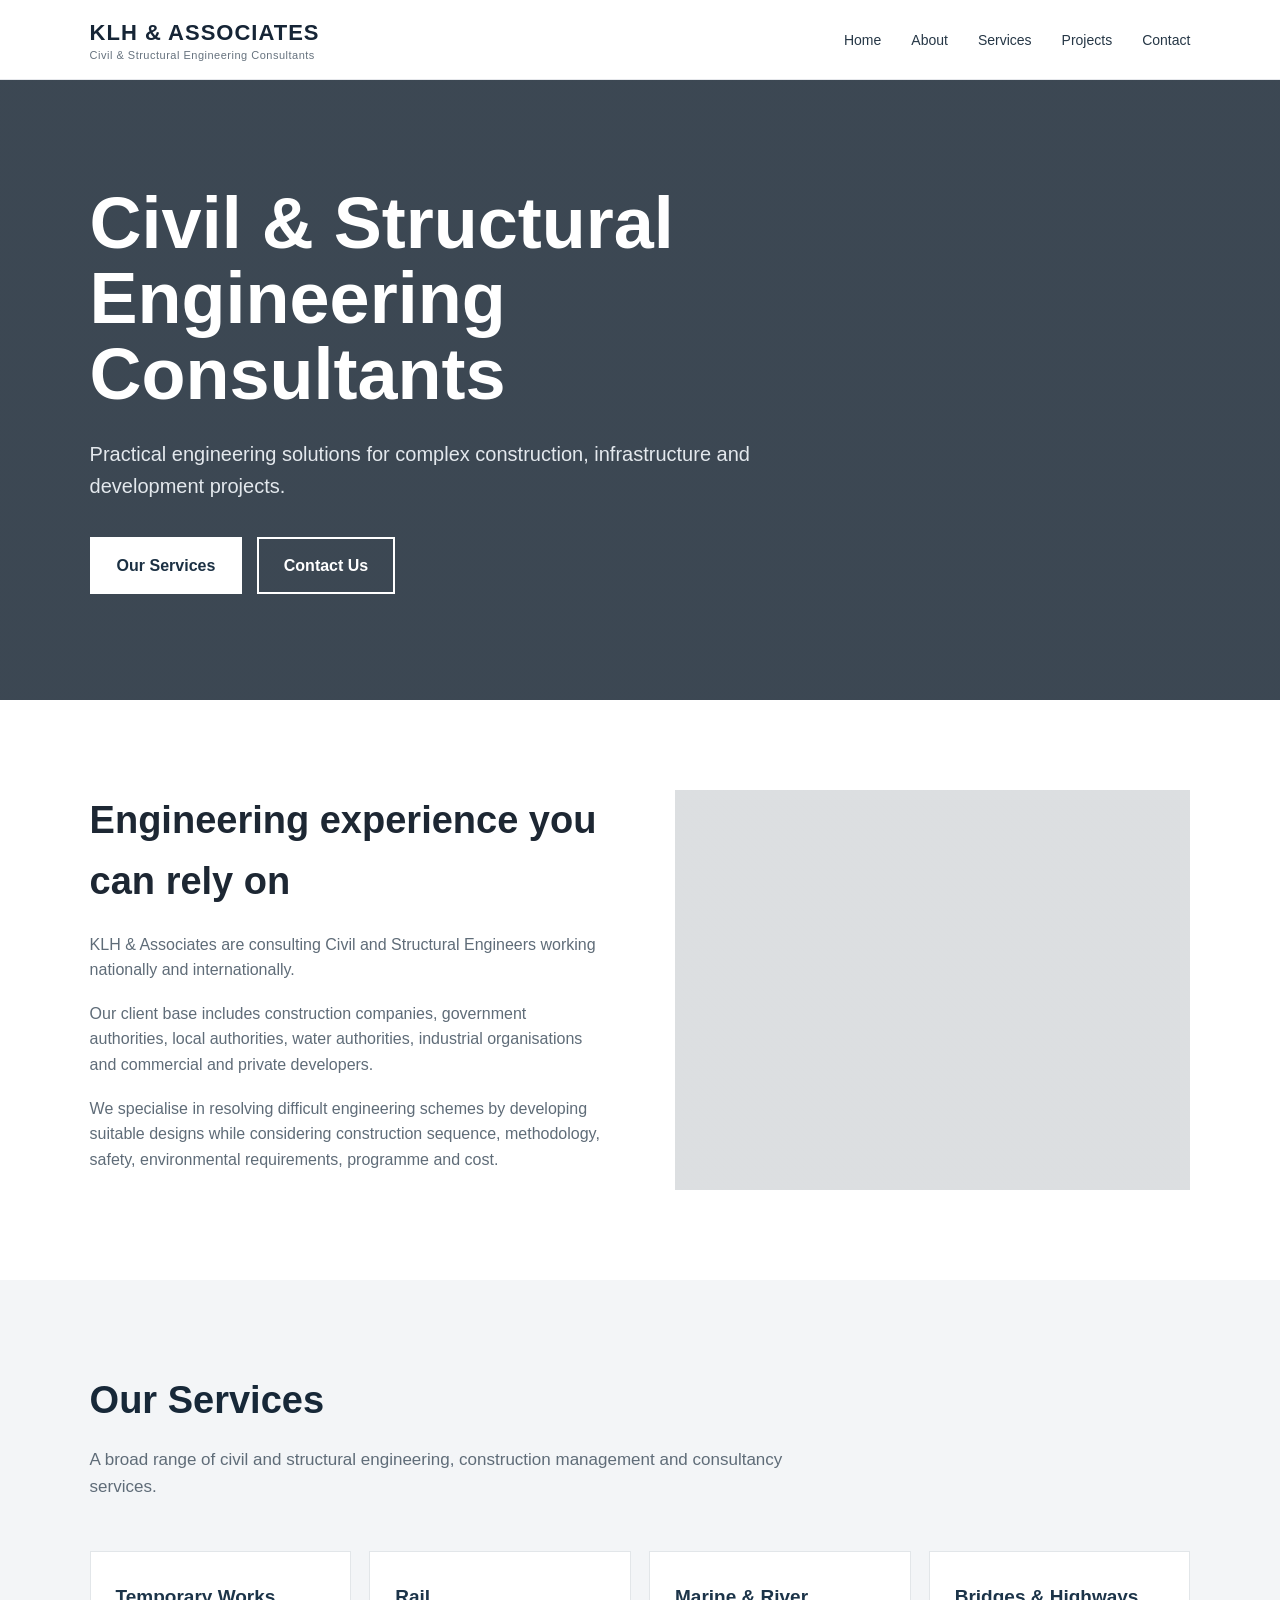
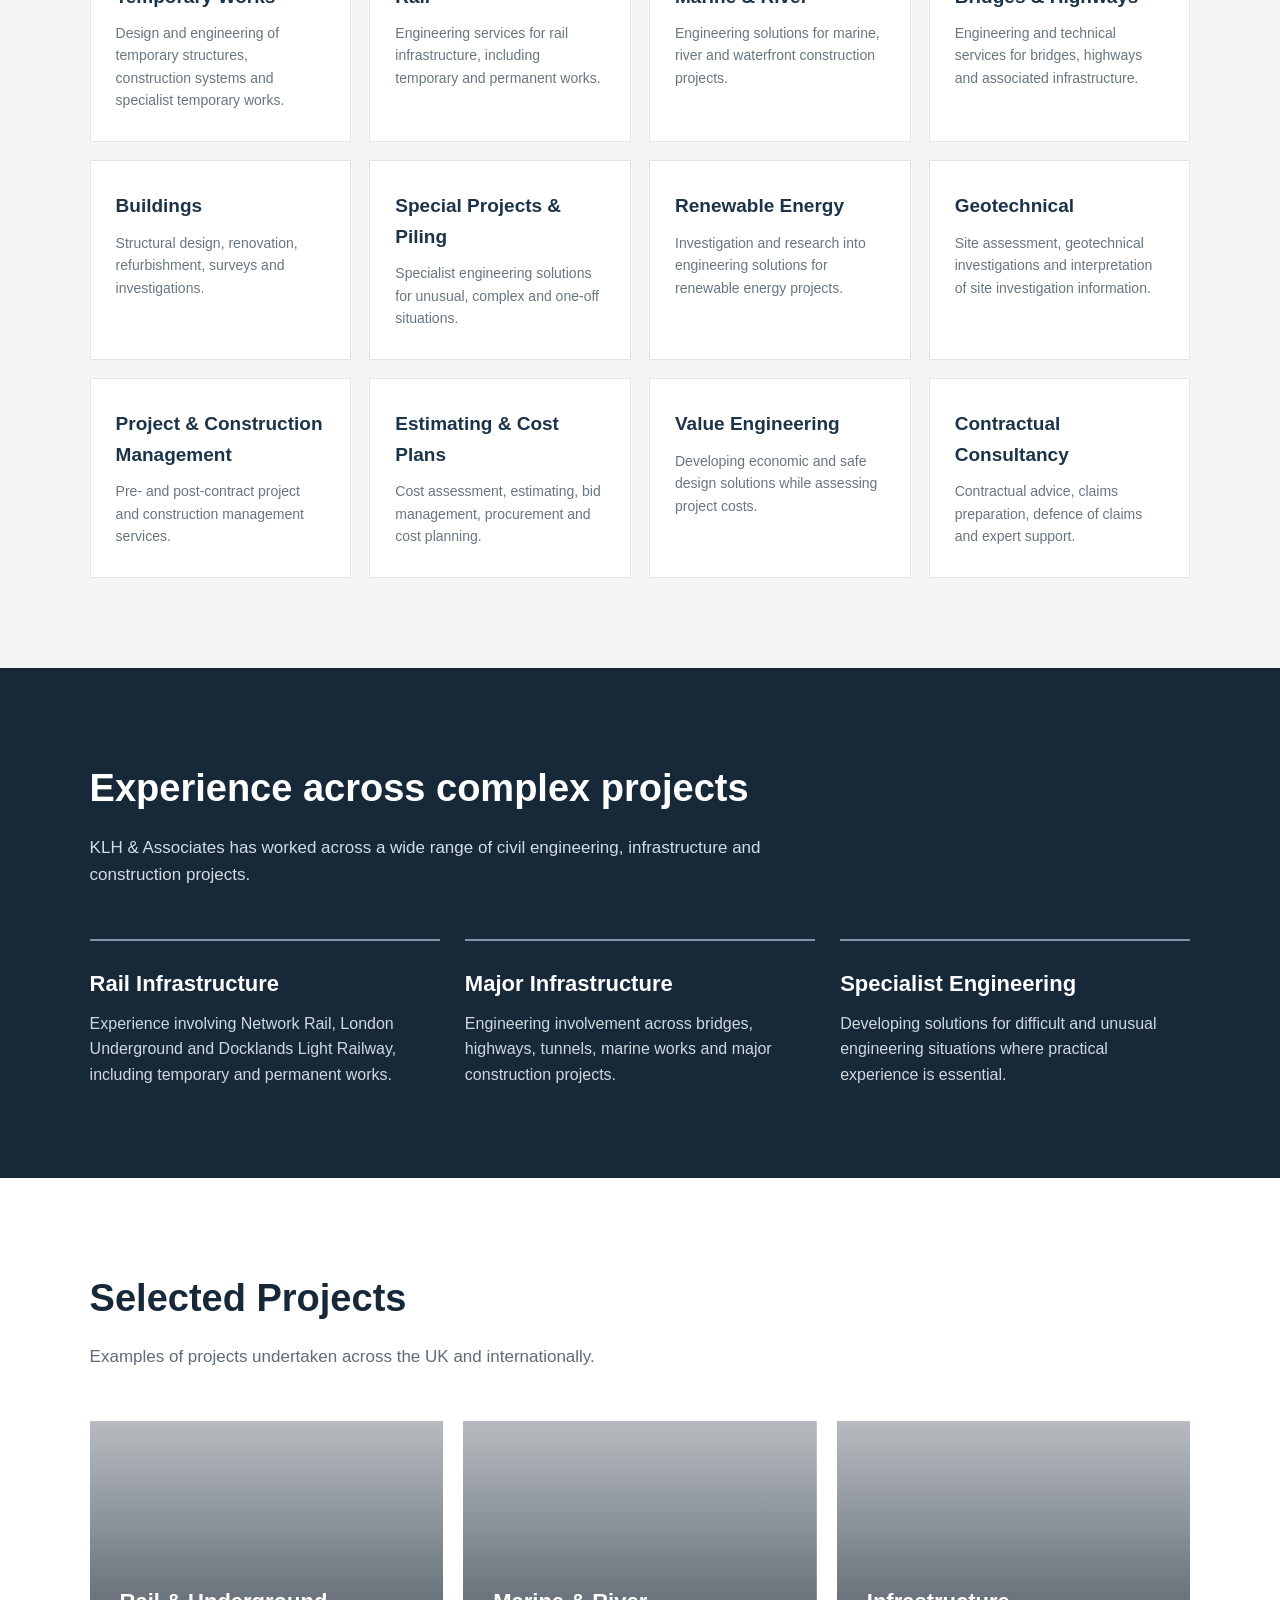
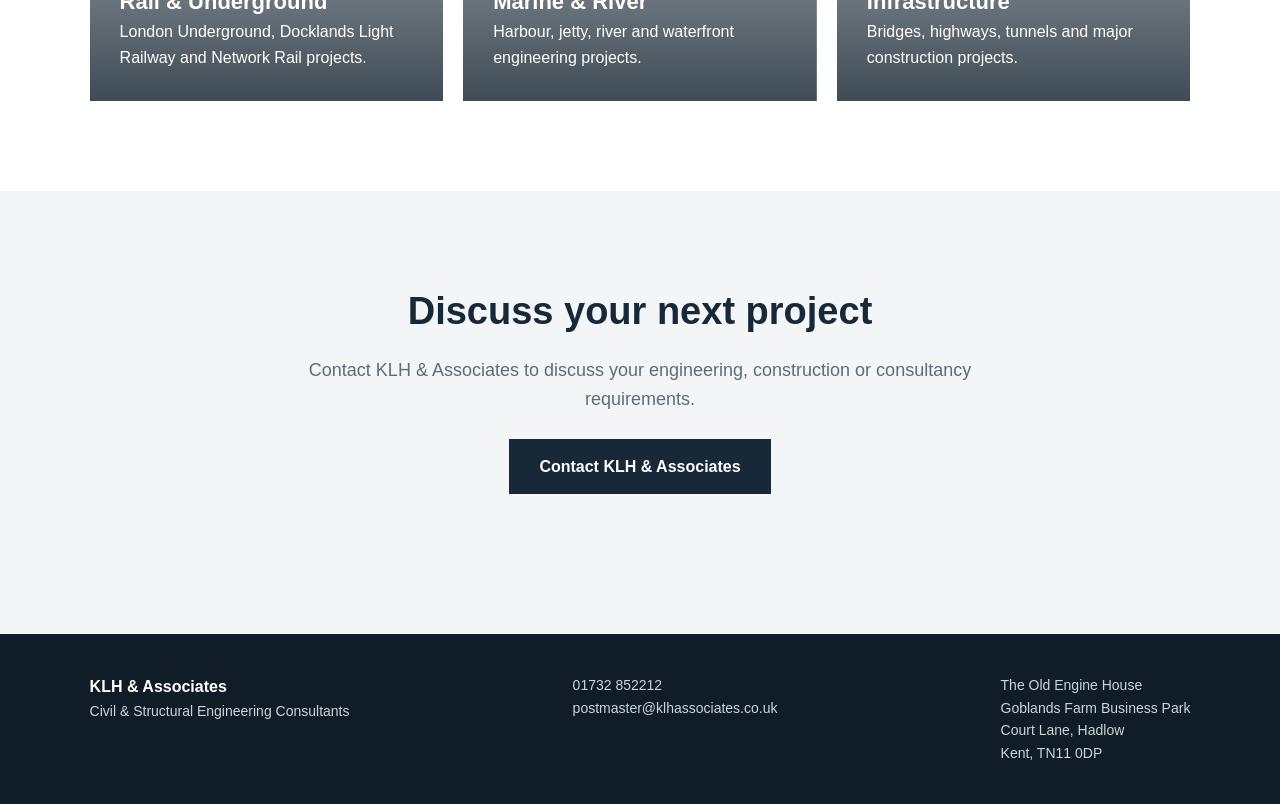
==== index.html @ e242e359 "Create index.html" ====
<!DOCTYPE html>
<html lang="en">
<head>
    <meta charset="UTF-8">
    <meta name="viewport" content="width=device-width, initial-scale=1.0">

    <title>KLH & Associates | Civil & Structural Engineering Consultants</title>

    <style>
        * {
            box-sizing: border-box;
            margin: 0;
            padding: 0;
        }

        body {
            font-family: Arial, Helvetica, sans-serif;
            color: #1d2733;
            background: #ffffff;
            line-height: 1.6;
        }

        /* NAVIGATION */

        nav {
            height: 80px;
            display: flex;
            align-items: center;
            justify-content: space-between;
            padding: 0 7%;
            background: #ffffff;
            border-bottom: 1px solid #e5e7eb;
            position: sticky;
            top: 0;
            z-index: 100;
        }

        .logo {
            font-size: 22px;
            font-weight: 700;
            letter-spacing: 1px;
            color: #162536;
        }

        .logo span {
            display: block;
            font-size: 11px;
            font-weight: 400;
            letter-spacing: 0.5px;
            color: #66727e;
            margin-top: -3px;
        }

        .nav-links {
            display: flex;
            gap: 30px;
            list-style: none;
        }

        .nav-links a {
            text-decoration: none;
            color: #263746;
            font-size: 14px;
            font-weight: 500;
        }

        .nav-links a:hover {
            color: #526f89;
        }

        /* HERO */

        .hero {
            min-height: 620px;
            display: flex;
            align-items: center;
            padding: 80px 7%;
            background:
                linear-gradient(rgba(17, 31, 45, 0.82), rgba(17, 31, 45, 0.82)),
                url("https://images.unsplash.com/photo-1504307651254-35680f356dfd?auto=format&fit=crop&w=2000&q=80");
            background-size: cover;
            background-position: center;
            color: white;
        }

        .hero-content {
            max-width: 850px;
        }

        .hero h1 {
            font-size: clamp(42px, 6vw, 72px);
            line-height: 1.05;
            margin-bottom: 25px;
            font-weight: 700;
        }

        .hero p {
            font-size: 20px;
            max-width: 700px;
            color: #e3e8ed;
            margin-bottom: 35px;
        }

        .button {
            display: inline-block;
            padding: 14px 25px;
            background: #ffffff;
            color: #1b3043;
            text-decoration: none;
            font-weight: 600;
            margin-right: 10px;
            border: 2px solid #ffffff;
        }

        .button.secondary {
            background: transparent;
            color: white;
        }

        .button:hover {
            opacity: 0.85;
        }

        /* GENERAL */

        section {
            padding: 90px 7%;
        }

        .section-title {
            max-width: 750px;
            margin-bottom: 50px;
        }

        .section-title h2 {
            font-size: 38px;
            margin-bottom: 15px;
            color: #172838;
        }

        .section-title p {
            color: #5f6c78;
            font-size: 17px;
        }

        /* INTRO */

        .intro {
            display: grid;
            grid-template-columns: 1fr 1fr;
            gap: 70px;
            align-items: center;
        }

        .intro-text h2 {
            font-size: 38px;
            margin-bottom: 20px;
        }

        .intro-text p {
            color: #5f6c78;
            margin-bottom: 18px;
        }

        .intro-image {
            min-height: 400px;
            background:
                linear-gradient(rgba(20, 38, 53, 0.15), rgba(20, 38, 53, 0.15)),
                url("https://images.unsplash.com/photo-1541888946425-d81bb19240f5?auto=format&fit=crop&w=1200&q=80");
            background-size: cover;
            background-position: center;
        }

        /* SERVICES */

        .services {
            background: #f3f5f7;
        }

        .service-grid {
            display: grid;
            grid-template-columns: repeat(4, 1fr);
            gap: 18px;
        }

        .service-card {
            background: white;
            padding: 30px 25px;
            min-height: 170px;
            border: 1px solid #e2e6e9;
            transition: transform 0.2s ease;
        }

        .service-card:hover {
            transform: translateY(-4px);
        }

        .service-card h3 {
            color: #1c3449;
            margin-bottom: 10px;
            font-size: 19px;
        }

        .service-card p {
            color: #697680;
            font-size: 14px;
        }

        /* EXPERIENCE */

        .experience {
            background: #172838;
            color: white;
        }

        .experience .section-title h2 {
            color: white;
        }

        .experience .section-title p {
            color: #d3dce3;
        }

        .experience-grid {
            display: grid;
            grid-template-columns: repeat(3, 1fr);
            gap: 25px;
        }

        .experience-box {
            border-top: 2px solid #8095a7;
            padding-top: 25px;
        }

        .experience-box h3 {
            font-size: 22px;
            margin-bottom: 10px;
        }

        .experience-box p {
            color: #d0d8df;
        }

        /* PROJECTS */

        .project-grid {
            display: grid;
            grid-template-columns: repeat(3, 1fr);
            gap: 20px;
        }

        .project {
            min-height: 280px;
            padding: 30px;
            display: flex;
            align-items: flex-end;
            color: white;
            background-size: cover;
            background-position: center;
        }

        .project:nth-child(1) {
            background-image:
                linear-gradient(rgba(15,30,43,0.3), rgba(15,30,43,0.8)),
                url("https://images.unsplash.com/photo-1511818966892-d7d671e672a2?auto=format&fit=crop&w=1000&q=80");
        }

        .project:nth-child(2) {
            background-image:
                linear-gradient(rgba(15,30,43,0.3), rgba(15,30,43,0.8)),
                url("https://images.unsplash.com/photo-1565793298595-6a879b1d9492?auto=format&fit=crop&w=1000&q=80");
        }

        .project:nth-child(3) {
            background-image:
                linear-gradient(rgba(15,30,43,0.3), rgba(15,30,43,0.8)),
                url("https://images.unsplash.com/photo-1503387762-592deb58ef4e?auto=format&fit=crop&w=1000&q=80");
        }

        .project h3 {
            font-size: 22px;
        }

        /* CONTACT */

        .contact {
            background: #f3f5f7;
            text-align: center;
        }

        .contact p {
            color: #5f6c78;
            font-size: 18px;
            margin-bottom: 25px;
        }

        .contact-button {
            display: inline-block;
            background: #172838;
            color: white;
            padding: 15px 30px;
            text-decoration: none;
            font-weight: 600;
        }

        /* FOOTER */

        footer {
            background: #101c27;
            color: #cbd4db;
            padding: 40px 7%;
            display: flex;
            justify-content: space-between;
            gap: 30px;
        }

        footer strong {
            color: white;
        }

        footer p {
            font-size: 14px;
        }

        /* MOBILE */

        @media (max-width: 900px) {

            .nav-links {
                display: none;
            }

            .intro {
                grid-template-columns: 1fr;
            }

            .service-grid {
                grid-template-columns: repeat(2, 1fr);
            }

            .experience-grid {
                grid-template-columns: 1fr;
            }

            .project-grid {
                grid-template-columns: 1fr;
            }
        }

        @media (max-width: 600px) {

            section {
                padding: 65px 6%;
            }

            .hero {
                min-height: 550px;
                padding: 60px 6%;
            }

            .hero h1 {
                font-size: 43px;
            }

            .hero p {
                font-size: 17px;
            }

            .service-grid {
                grid-template-columns: 1fr;
            }

            footer {
                flex-direction: column;
            }
        }
    </style>
</head>

<body>

    <!-- NAVIGATION -->

    <nav>
        <div class="logo">
            KLH & ASSOCIATES
            <span>Civil & Structural Engineering Consultants</span>
        </div>

        <ul class="nav-links">
            <li><a href="#">Home</a></li>
            <li><a href="#">About</a></li>
            <li><a href="#">Services</a></li>
            <li><a href="#">Projects</a></li>
            <li><a href="#">Contact</a></li>
        </ul>
    </nav>


    <!-- HERO -->

    <header class="hero">

        <div class="hero-content">

            <h1>
                Civil & Structural<br>
                Engineering Consultants
            </h1>

            <p>
                Practical engineering solutions for complex construction,
                infrastructure and development projects.
            </p>

            <a href="#" class="button">Our Services</a>
            <a href="#" class="button secondary">Contact Us</a>

        </div>

    </header>


    <!-- INTRODUCTION -->

    <section>

        <div class="intro">

            <div class="intro-text">

                <h2>Engineering experience you can rely on</h2>

                <p>
                    KLH & Associates are consulting Civil and Structural Engineers
                    working nationally and internationally.
                </p>

                <p>
                    Our client base includes construction companies, government
                    authorities, local authorities, water authorities, industrial
                    organisations and commercial and private developers.
                </p>

                <p>
                    We specialise in resolving difficult engineering schemes by
                    developing suitable designs while considering construction
                    sequence, methodology, safety, environmental requirements,
                    programme and cost.
                </p>

            </div>

            <div class="intro-image"></div>

        </div>

    </section>


    <!-- SERVICES -->

    <section class="services">

        <div class="section-title">

            <h2>Our Services</h2>

            <p>
                A broad range of civil and structural engineering,
                construction management and consultancy services.
            </p>

        </div>


        <div class="service-grid">

            <div class="service-card">
                <h3>Temporary Works</h3>
                <p>
                    Design and engineering of temporary structures,
                    construction systems and specialist temporary works.
                </p>
            </div>

            <div class="service-card">
                <h3>Rail</h3>
                <p>
                    Engineering services for rail infrastructure,
                    including temporary and permanent works.
                </p>
            </div>

            <div class="service-card">
                <h3>Marine & River</h3>
                <p>
                    Engineering solutions for marine, river and
                    waterfront construction projects.
                </p>
            </div>

            <div class="service-card">
                <h3>Bridges & Highways</h3>
                <p>
                    Engineering and technical services for bridges,
                    highways and associated infrastructure.
                </p>
            </div>

            <div class="service-card">
                <h3>Buildings</h3>
                <p>
                    Structural design, renovation, refurbishment,
                    surveys and investigations.
                </p>
            </div>

            <div class="service-card">
                <h3>Special Projects & Piling</h3>
                <p>
                    Specialist engineering solutions for unusual,
                    complex and one-off situations.
                </p>
            </div>

            <div class="service-card">
                <h3>Renewable Energy</h3>
                <p>
                    Investigation and research into engineering
                    solutions for renewable energy projects.
                </p>
            </div>

            <div class="service-card">
                <h3>Geotechnical</h3>
                <p>
                    Site assessment, geotechnical investigations and
                    interpretation of site investigation information.
                </p>
            </div>

            <div class="service-card">
                <h3>Project & Construction Management</h3>
                <p>
                    Pre- and post-contract project and construction
                    management services.
                </p>
            </div>

            <div class="service-card">
                <h3>Estimating & Cost Plans</h3>
                <p>
                    Cost assessment, estimating, bid management,
                    procurement and cost planning.
                </p>
            </div>

            <div class="service-card">
                <h3>Value Engineering</h3>
                <p>
                    Developing economic and safe design solutions
                    while assessing project costs.
                </p>
            </div>

            <div class="service-card">
                <h3>Contractual Consultancy</h3>
                <p>
                    Contractual advice, claims preparation, defence
                    of claims and expert support.
                </p>
            </div>

        </div>

    </section>


    <!-- EXPERIENCE -->

    <section class="experience">

        <div class="section-title">

            <h2>Experience across complex projects</h2>

            <p>
                KLH & Associates has worked across a wide range of
                civil engineering, infrastructure and construction projects.
            </p>

        </div>


        <div class="experience-grid">

            <div class="experience-box">

                <h3>Rail Infrastructure</h3>

                <p>
                    Experience involving Network Rail, London Underground
                    and Docklands Light Railway, including temporary and
                    permanent works.
                </p>

            </div>


            <div class="experience-box">

                <h3>Major Infrastructure</h3>

                <p>
                    Engineering involvement across bridges, highways,
                    tunnels, marine works and major construction projects.
                </p>

            </div>


            <div class="experience-box">

                <h3>Specialist Engineering</h3>

                <p>
                    Developing solutions for difficult and unusual
                    engineering situations where practical experience
                    is essential.
                </p>

            </div>

        </div>

    </section>


    <!-- PROJECTS -->

    <section>

        <div class="section-title">

            <h2>Selected Projects</h2>

            <p>
                Examples of projects undertaken across the UK and internationally.
            </p>

        </div>


        <div class="project-grid">

            <div class="project">
                <div>
                    <h3>Rail & Underground</h3>
                    <p>
                        London Underground, Docklands Light Railway
                        and Network Rail projects.
                    </p>
                </div>
            </div>

            <div class="project">
                <div>
                    <h3>Marine & River</h3>
                    <p>
                        Harbour, jetty, river and waterfront engineering projects.
                    </p>
                </div>
            </div>

            <div class="project">
                <div>
                    <h3>Infrastructure</h3>
                    <p>
                        Bridges, highways, tunnels and major construction projects.
                    </p>
                </div>
            </div>

        </div>

    </section>


    <!-- CONTACT -->

    <section class="contact">

        <div class="section-title" style="margin-left:auto;margin-right:auto;">

            <h2>Discuss your next project</h2>

            <p>
                Contact KLH & Associates to discuss your engineering,
                construction or consultancy requirements.
            </p>

            <a href="mailto:postmaster@klhassociates.co.uk"
               class="contact-button">
                Contact KLH & Associates
            </a>

        </div>

    </section>


    <!-- FOOTER -->

    <footer>

        <div>
            <strong>KLH & Associates</strong>
            <p>Civil & Structural Engineering Consultants</p>
        </div>

        <div>
            <p>01732 852212</p>
            <p>postmaster@klhassociates.co.uk</p>
        </div>

        <div>
            <p>
                The Old Engine House<br>
                Goblands Farm Business Park<br>
                Court Lane, Hadlow<br>
                Kent, TN11 0DP
            </p>
        </div>

    </footer>

</body>
</html>
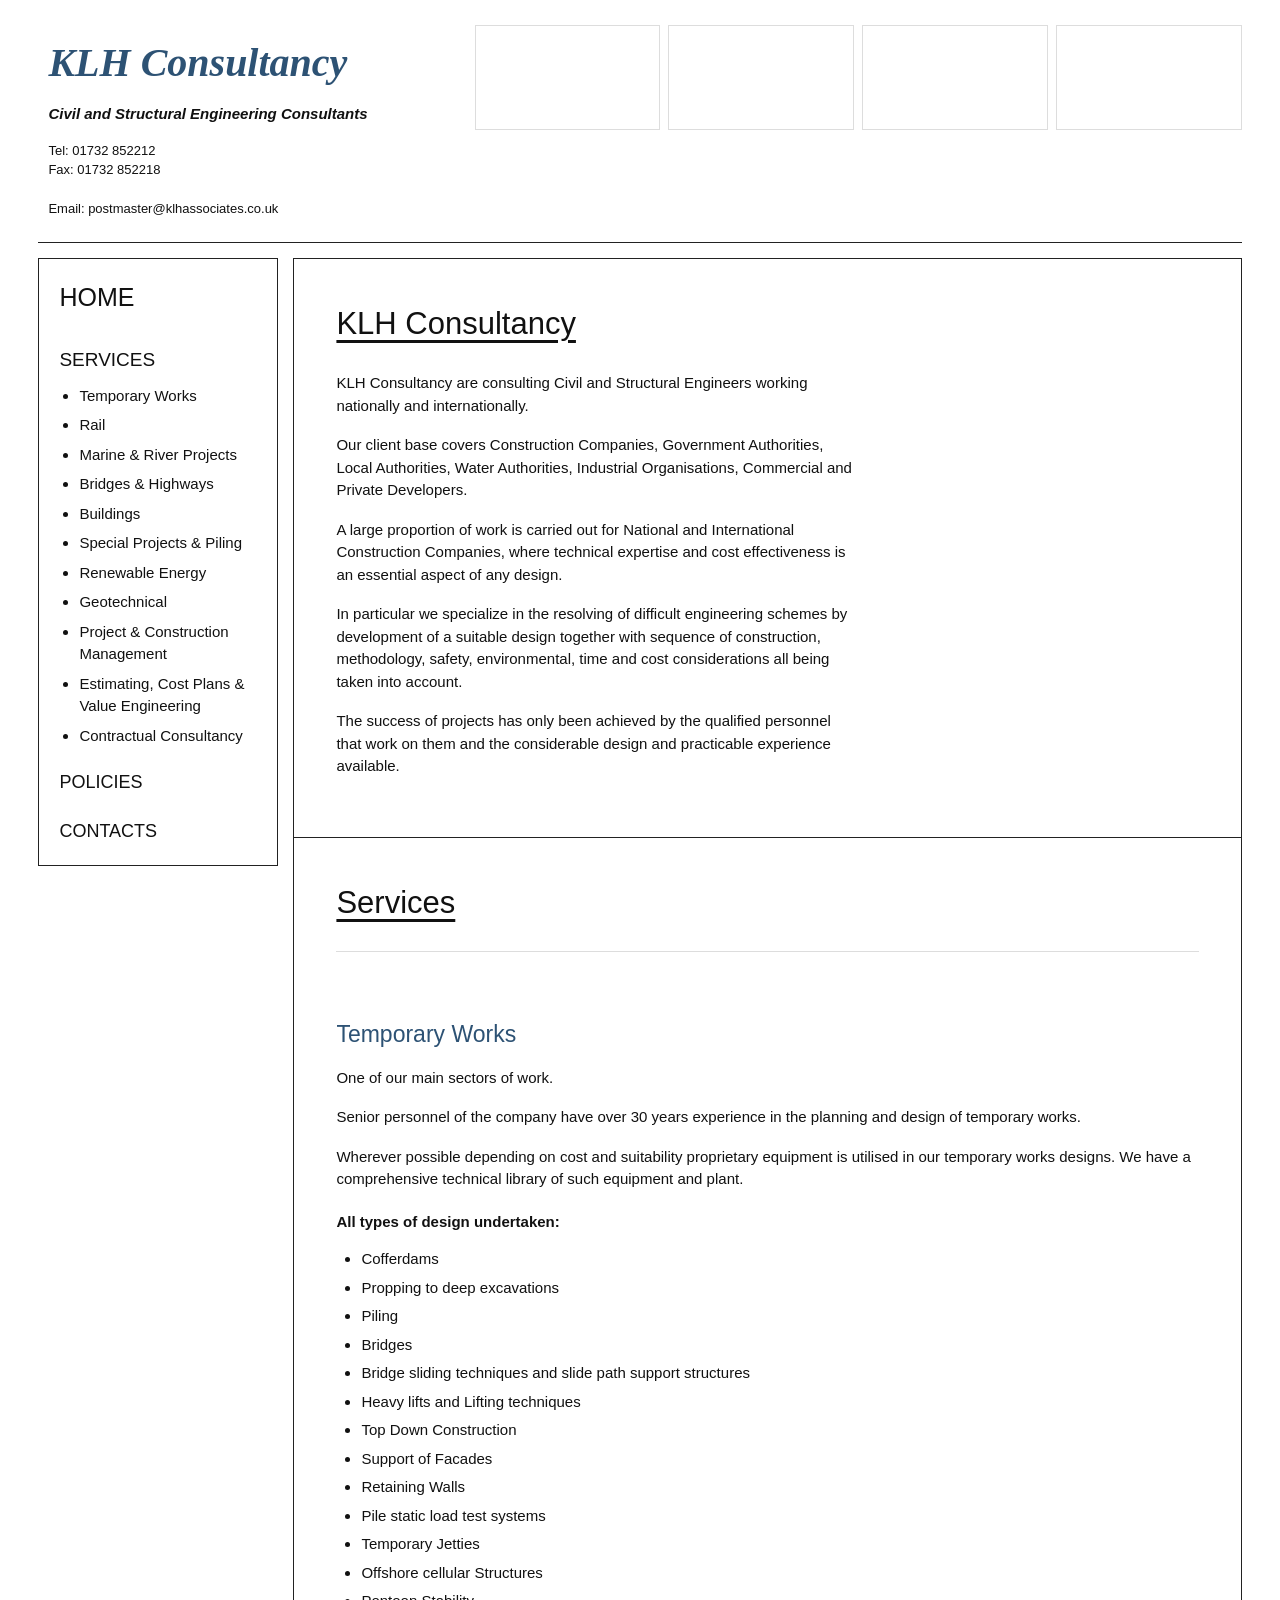
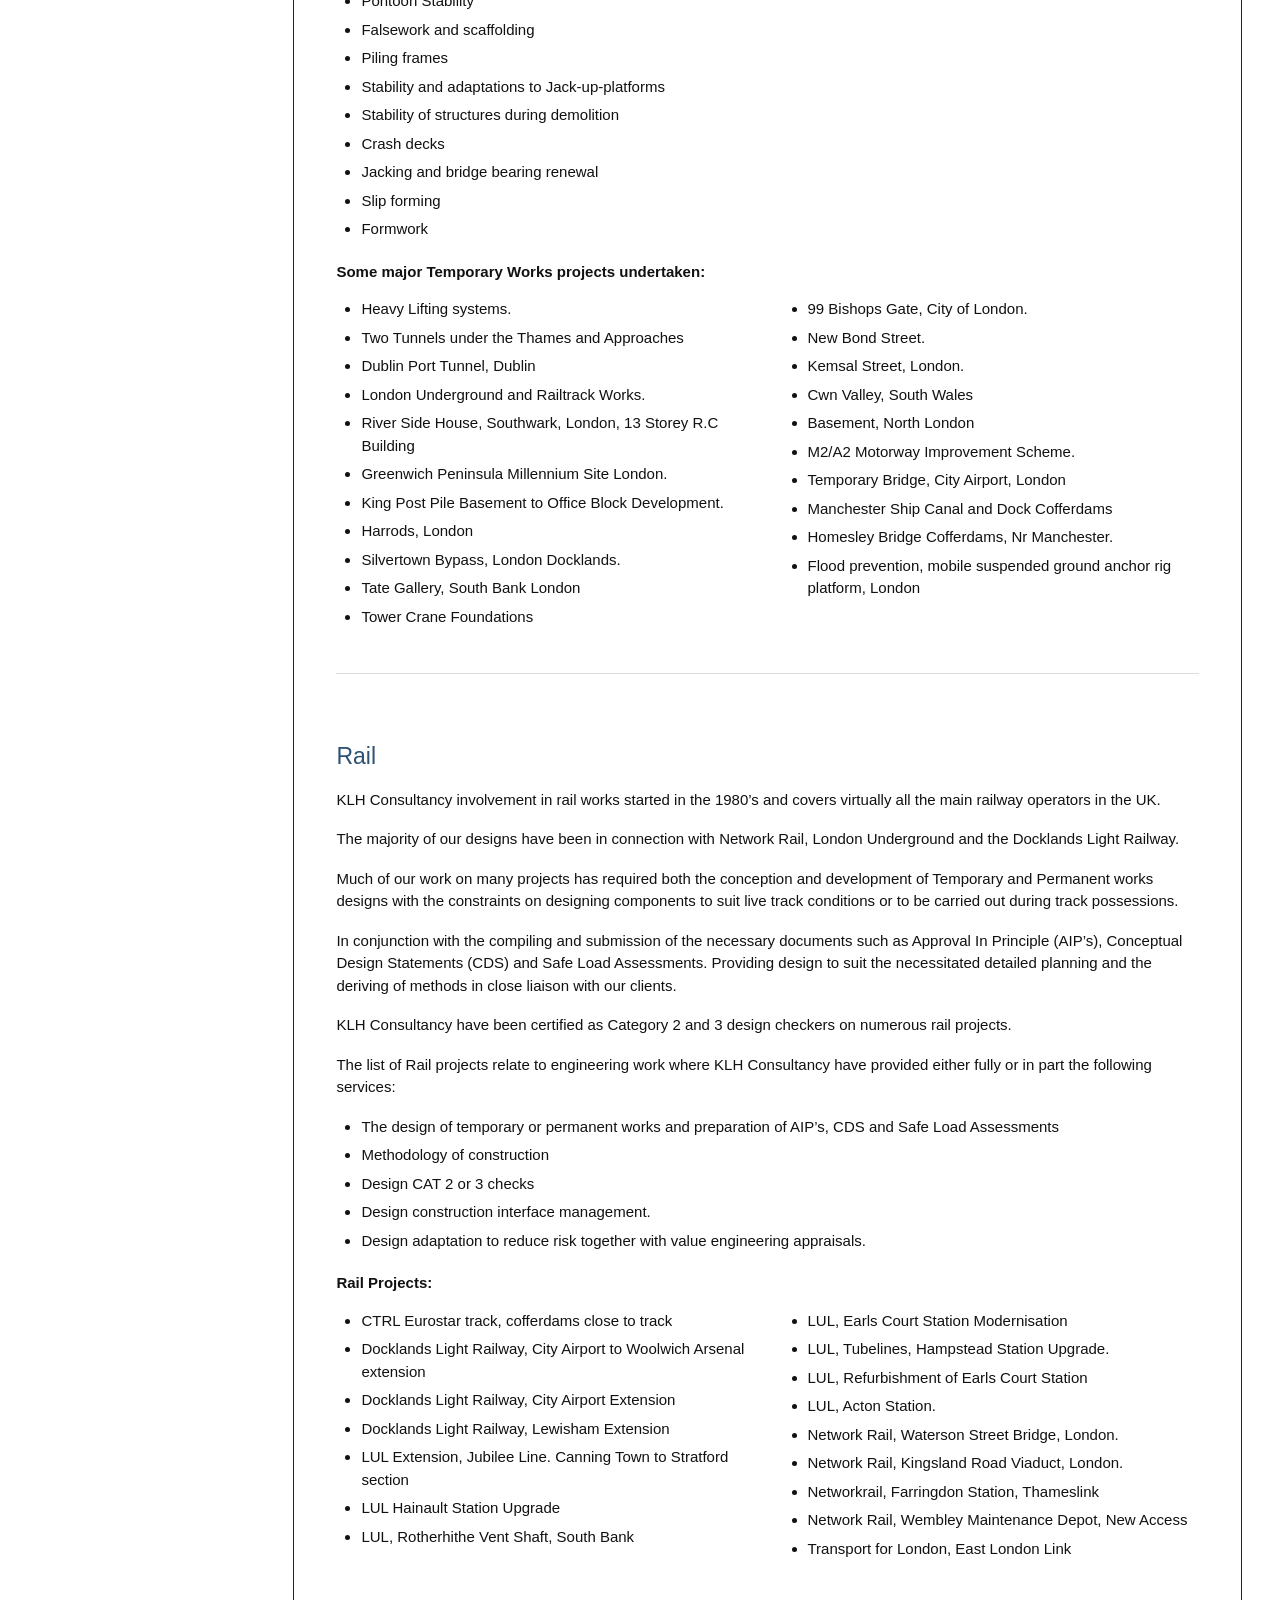
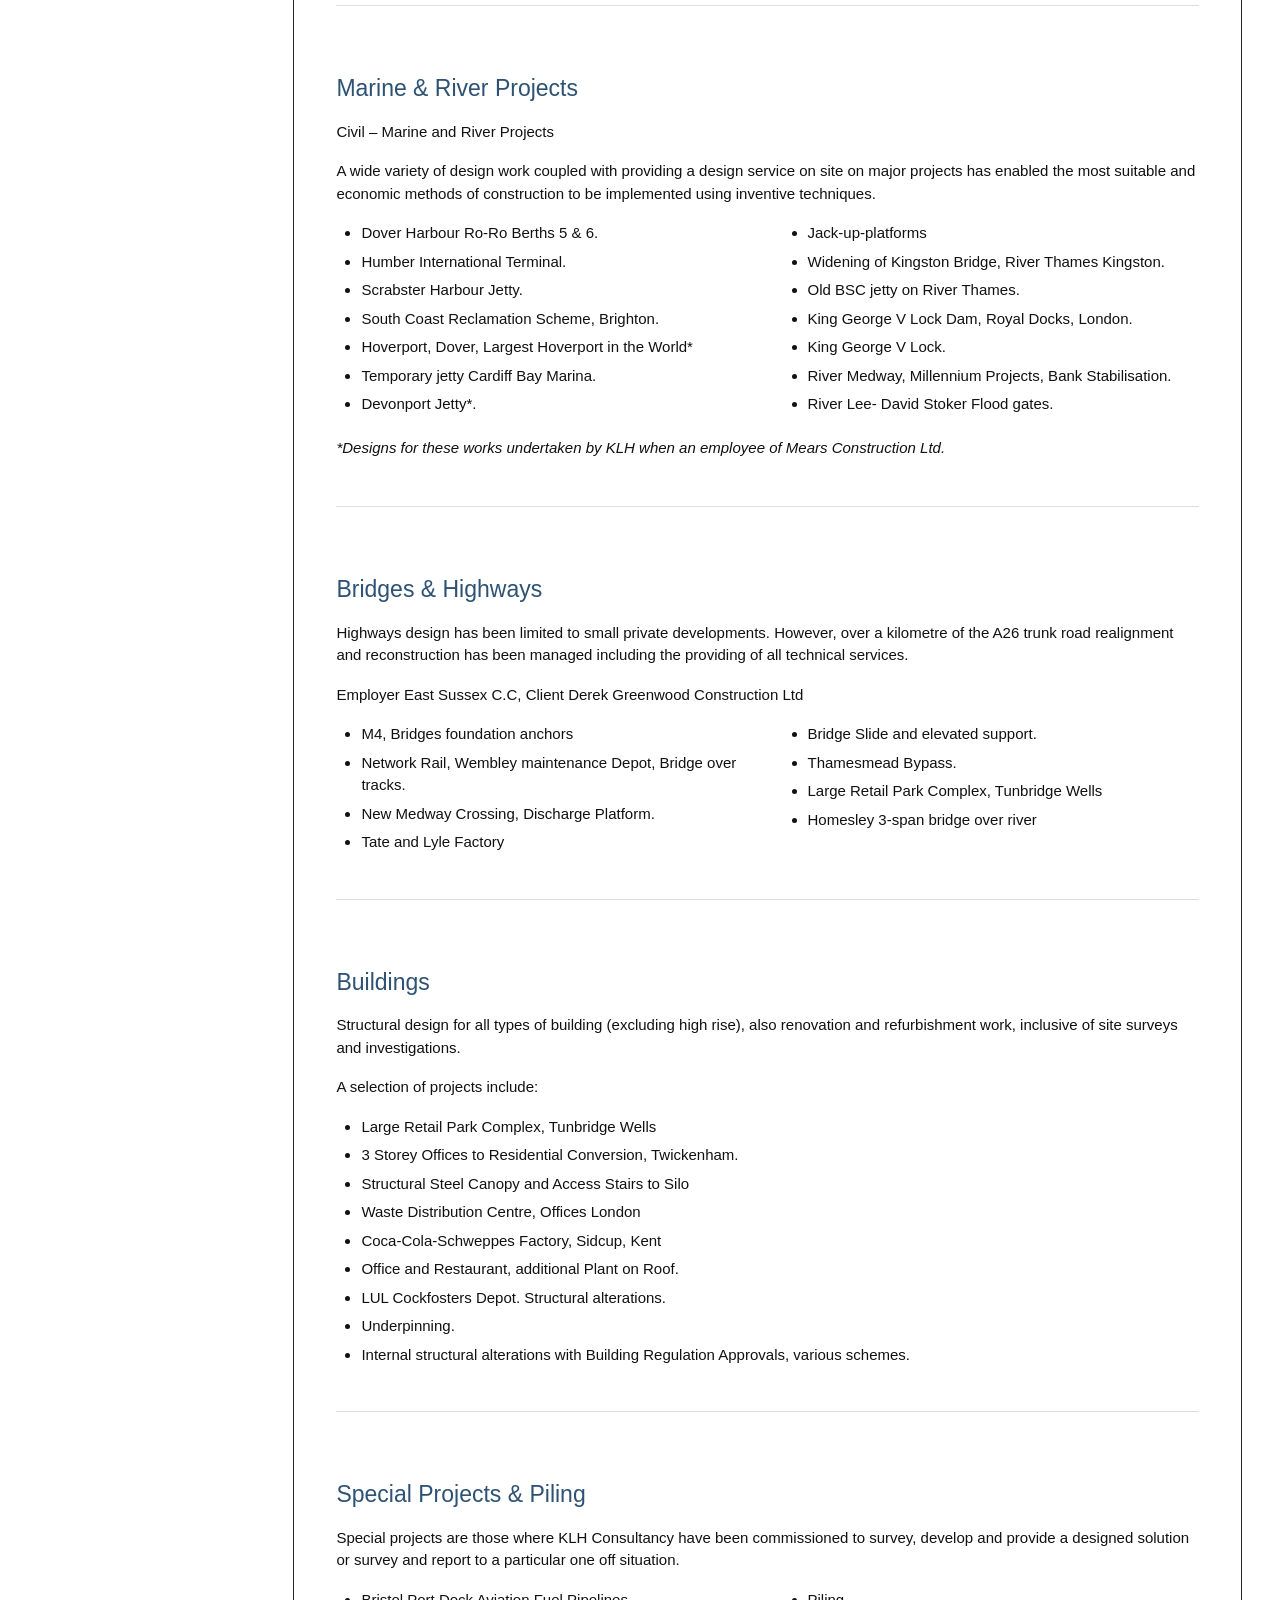
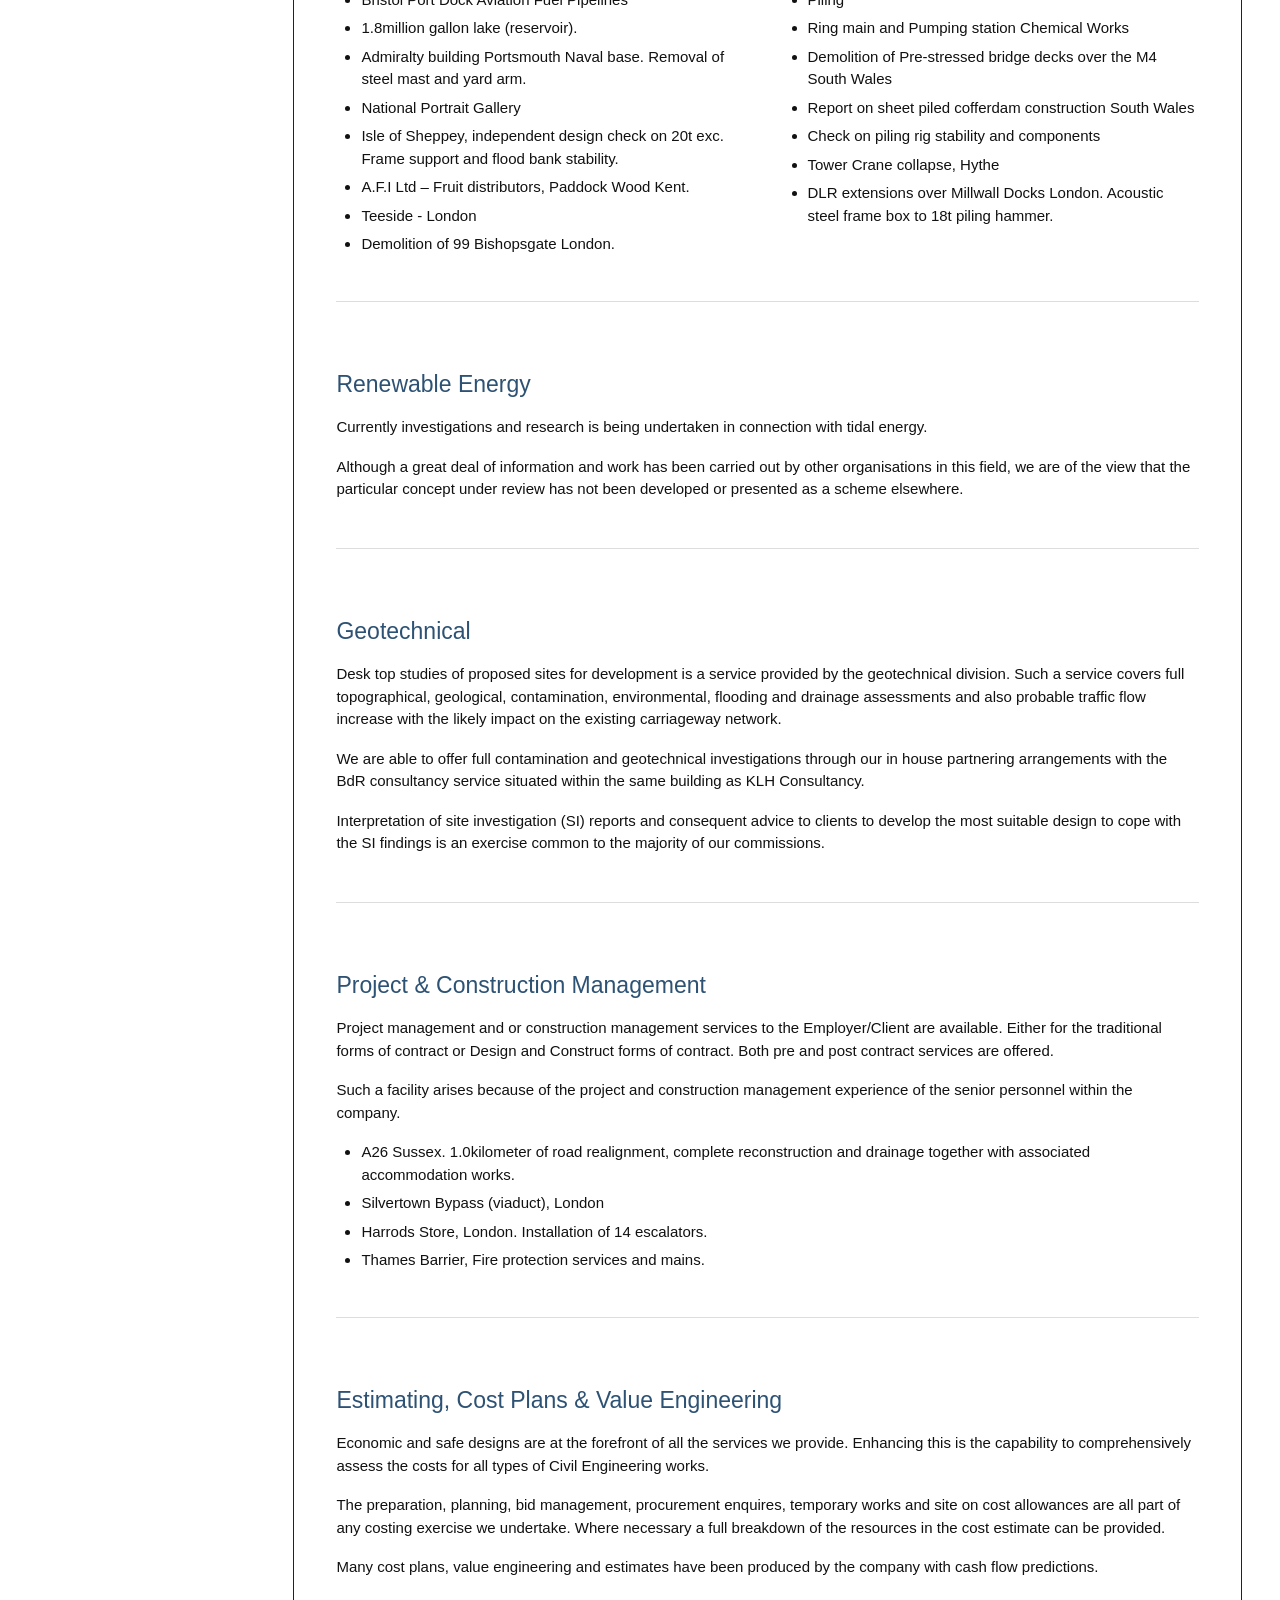
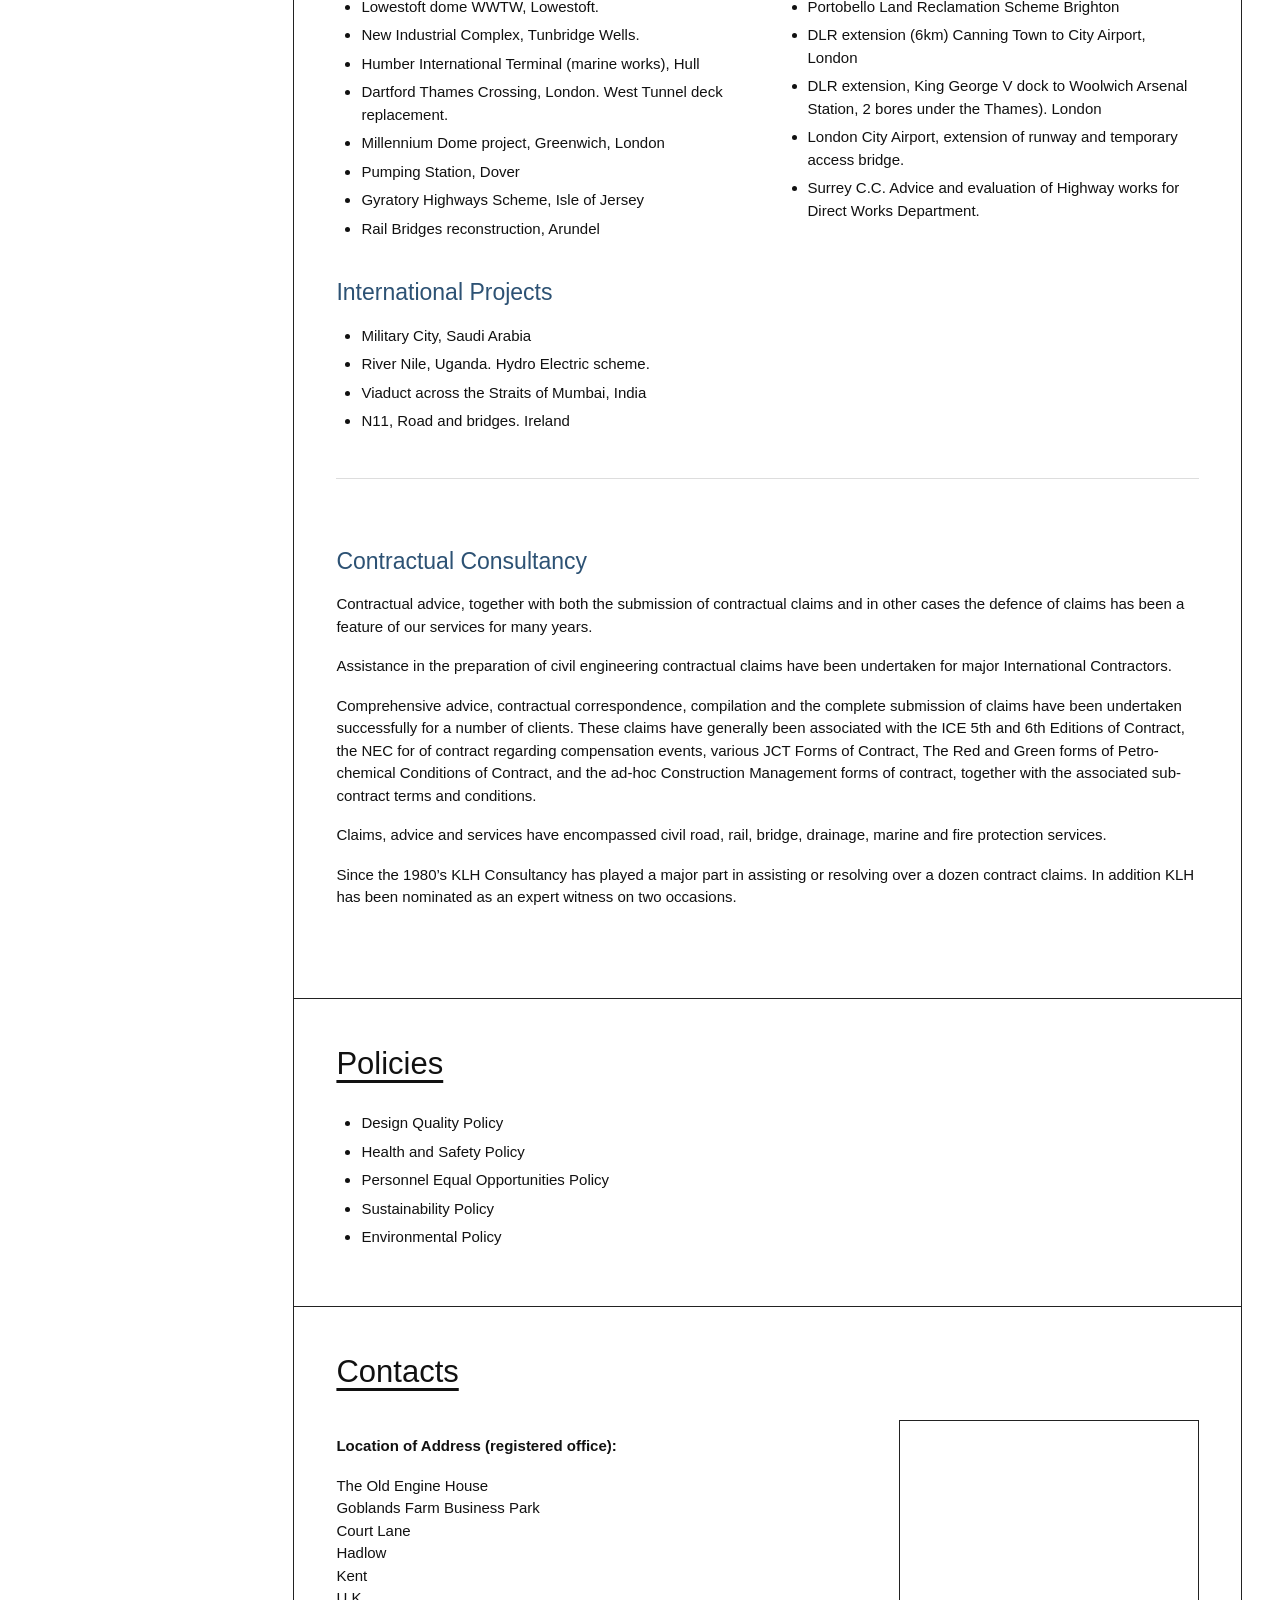
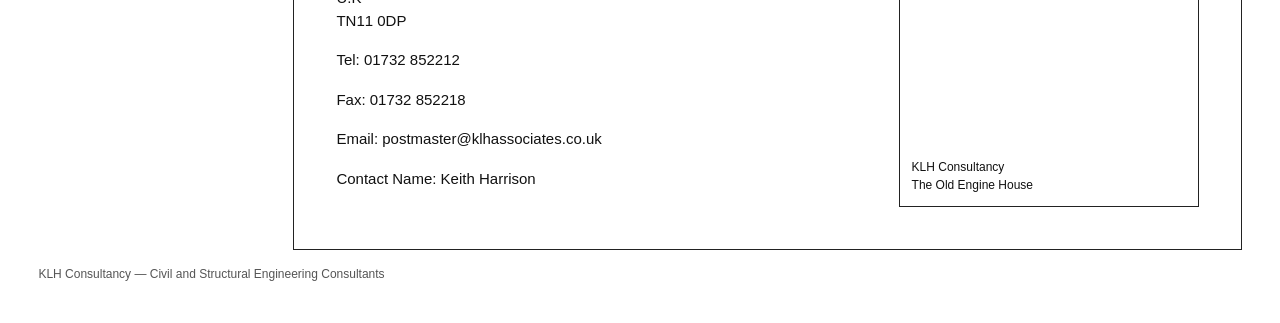
==== commit 221ec98f: "Update index.html" ====
--- a/index.html
+++ b/index.html
@@ -1,739 +1,1273 @@
 <!DOCTYPE html>
 <html lang="en">
 <head>
-    <meta charset="UTF-8">
-    <meta name="viewport" content="width=device-width, initial-scale=1.0">
-
-    <title>KLH & Associates | Civil & Structural Engineering Consultants</title>
-
-    <style>
-        * {
-            box-sizing: border-box;
-            margin: 0;
-            padding: 0;
-        }
-
-        body {
-            font-family: Arial, Helvetica, sans-serif;
-            color: #1d2733;
-            background: #ffffff;
-            line-height: 1.6;
-        }
-
-        /* NAVIGATION */
-
-        nav {
-            height: 80px;
-            display: flex;
-            align-items: center;
-            justify-content: space-between;
-            padding: 0 7%;
-            background: #ffffff;
-            border-bottom: 1px solid #e5e7eb;
-            position: sticky;
-            top: 0;
-            z-index: 100;
-        }
-
-        .logo {
-            font-size: 22px;
-            font-weight: 700;
-            letter-spacing: 1px;
-            color: #162536;
-        }
-
-        .logo span {
-            display: block;
-            font-size: 11px;
-            font-weight: 400;
-            letter-spacing: 0.5px;
-            color: #66727e;
-            margin-top: -3px;
-        }
-
-        .nav-links {
-            display: flex;
-            gap: 30px;
-            list-style: none;
-        }
-
-        .nav-links a {
-            text-decoration: none;
-            color: #263746;
-            font-size: 14px;
-            font-weight: 500;
-        }
-
-        .nav-links a:hover {
-            color: #526f89;
-        }
-
-        /* HERO */
-
-        .hero {
-            min-height: 620px;
-            display: flex;
-            align-items: center;
-            padding: 80px 7%;
-            background:
-                linear-gradient(rgba(17, 31, 45, 0.82), rgba(17, 31, 45, 0.82)),
-                url("https://images.unsplash.com/photo-1504307651254-35680f356dfd?auto=format&fit=crop&w=2000&q=80");
-            background-size: cover;
-            background-position: center;
-            color: white;
-        }
-
-        .hero-content {
-            max-width: 850px;
-        }
-
-        .hero h1 {
-            font-size: clamp(42px, 6vw, 72px);
-            line-height: 1.05;
-            margin-bottom: 25px;
-            font-weight: 700;
-        }
-
-        .hero p {
-            font-size: 20px;
-            max-width: 700px;
-            color: #e3e8ed;
-            margin-bottom: 35px;
-        }
-
-        .button {
-            display: inline-block;
-            padding: 14px 25px;
-            background: #ffffff;
-            color: #1b3043;
-            text-decoration: none;
-            font-weight: 600;
-            margin-right: 10px;
-            border: 2px solid #ffffff;
-        }
-
-        .button.secondary {
-            background: transparent;
-            color: white;
-        }
-
-        .button:hover {
-            opacity: 0.85;
-        }
-
-        /* GENERAL */
-
-        section {
-            padding: 90px 7%;
-        }
-
-        .section-title {
-            max-width: 750px;
-            margin-bottom: 50px;
-        }
-
-        .section-title h2 {
-            font-size: 38px;
-            margin-bottom: 15px;
-            color: #172838;
-        }
-
-        .section-title p {
-            color: #5f6c78;
-            font-size: 17px;
-        }
-
-        /* INTRO */
-
-        .intro {
-            display: grid;
-            grid-template-columns: 1fr 1fr;
-            gap: 70px;
-            align-items: center;
-        }
-
-        .intro-text h2 {
-            font-size: 38px;
-            margin-bottom: 20px;
-        }
-
-        .intro-text p {
-            color: #5f6c78;
-            margin-bottom: 18px;
-        }
-
-        .intro-image {
-            min-height: 400px;
-            background:
-                linear-gradient(rgba(20, 38, 53, 0.15), rgba(20, 38, 53, 0.15)),
-                url("https://images.unsplash.com/photo-1541888946425-d81bb19240f5?auto=format&fit=crop&w=1200&q=80");
-            background-size: cover;
-            background-position: center;
-        }
-
-        /* SERVICES */
-
-        .services {
-            background: #f3f5f7;
-        }
-
-        .service-grid {
-            display: grid;
-            grid-template-columns: repeat(4, 1fr);
-            gap: 18px;
-        }
-
-        .service-card {
-            background: white;
-            padding: 30px 25px;
-            min-height: 170px;
-            border: 1px solid #e2e6e9;
-            transition: transform 0.2s ease;
-        }
-
-        .service-card:hover {
-            transform: translateY(-4px);
-        }
-
-        .service-card h3 {
-            color: #1c3449;
-            margin-bottom: 10px;
-            font-size: 19px;
-        }
-
-        .service-card p {
-            color: #697680;
-            font-size: 14px;
-        }
-
-        /* EXPERIENCE */
-
-        .experience {
-            background: #172838;
-            color: white;
-        }
-
-        .experience .section-title h2 {
-            color: white;
-        }
-
-        .experience .section-title p {
-            color: #d3dce3;
-        }
-
-        .experience-grid {
-            display: grid;
-            grid-template-columns: repeat(3, 1fr);
-            gap: 25px;
-        }
-
-        .experience-box {
-            border-top: 2px solid #8095a7;
-            padding-top: 25px;
-        }
-
-        .experience-box h3 {
-            font-size: 22px;
-            margin-bottom: 10px;
-        }
-
-        .experience-box p {
-            color: #d0d8df;
-        }
-
-        /* PROJECTS */
-
-        .project-grid {
-            display: grid;
-            grid-template-columns: repeat(3, 1fr);
-            gap: 20px;
-        }
-
-        .project {
-            min-height: 280px;
-            padding: 30px;
-            display: flex;
-            align-items: flex-end;
-            color: white;
-            background-size: cover;
-            background-position: center;
-        }
-
-        .project:nth-child(1) {
-            background-image:
-                linear-gradient(rgba(15,30,43,0.3), rgba(15,30,43,0.8)),
-                url("https://images.unsplash.com/photo-1511818966892-d7d671e672a2?auto=format&fit=crop&w=1000&q=80");
-        }
-
-        .project:nth-child(2) {
-            background-image:
-                linear-gradient(rgba(15,30,43,0.3), rgba(15,30,43,0.8)),
-                url("https://images.unsplash.com/photo-1565793298595-6a879b1d9492?auto=format&fit=crop&w=1000&q=80");
-        }
-
-        .project:nth-child(3) {
-            background-image:
-                linear-gradient(rgba(15,30,43,0.3), rgba(15,30,43,0.8)),
-                url("https://images.unsplash.com/photo-1503387762-592deb58ef4e?auto=format&fit=crop&w=1000&q=80");
-        }
-
-        .project h3 {
-            font-size: 22px;
-        }
-
-        /* CONTACT */
-
-        .contact {
-            background: #f3f5f7;
-            text-align: center;
-        }
-
-        .contact p {
-            color: #5f6c78;
-            font-size: 18px;
-            margin-bottom: 25px;
-        }
-
-        .contact-button {
-            display: inline-block;
-            background: #172838;
-            color: white;
-            padding: 15px 30px;
-            text-decoration: none;
-            font-weight: 600;
-        }
-
-        /* FOOTER */
-
-        footer {
-            background: #101c27;
-            color: #cbd4db;
-            padding: 40px 7%;
-            display: flex;
-            justify-content: space-between;
-            gap: 30px;
-        }
-
-        footer strong {
-            color: white;
-        }
-
-        footer p {
-            font-size: 14px;
-        }
-
-        /* MOBILE */
-
-        @media (max-width: 900px) {
-
-            .nav-links {
-                display: none;
-            }
-
-            .intro {
-                grid-template-columns: 1fr;
-            }
-
-            .service-grid {
-                grid-template-columns: repeat(2, 1fr);
-            }
-
-            .experience-grid {
-                grid-template-columns: 1fr;
-            }
-
-            .project-grid {
-                grid-template-columns: 1fr;
-            }
-        }
-
-        @media (max-width: 600px) {
-
-            section {
-                padding: 65px 6%;
-            }
-
-            .hero {
-                min-height: 550px;
-                padding: 60px 6%;
-            }
-
-            .hero h1 {
-                font-size: 43px;
-            }
-
-            .hero p {
-                font-size: 17px;
-            }
-
-            .service-grid {
-                grid-template-columns: 1fr;
-            }
-
-            footer {
-                flex-direction: column;
-            }
-        }
-    </style>
+<meta charset="UTF-8">
+<meta name="viewport" content="width=device-width, initial-scale=1.0">
+
+<title>KLH Consultancy</title>
+
+<style>
+
+* {
+    box-sizing: border-box;
+}
+
+html {
+    scroll-behavior: smooth;
+}
+
+body {
+    margin: 0;
+    background: white;
+    color: #111;
+    font-family: Arial, Helvetica, sans-serif;
+    font-size: 15px;
+    line-height: 1.5;
+}
+
+.page {
+    width: 94%;
+    max-width: 1250px;
+    margin: 25px auto;
+}
+
+/* =========================
+   HEADER
+========================= */
+
+.header {
+    display: grid;
+    grid-template-columns: 35% 65%;
+    min-height: 155px;
+    border-bottom: 1px solid #222;
+    padding-bottom: 15px;
+}
+
+.brand {
+    padding: 8px 10px;
+}
+
+.brand-name {
+    font-family: Georgia, "Times New Roman", serif;
+    font-style: italic;
+    font-weight: bold;
+    color: #2d5274;
+    font-size: 40px;
+}
+
+.company-description {
+    font-weight: bold;
+    font-style: italic;
+    margin-top: 10px;
+}
+
+.contact-details {
+    margin-top: 15px;
+    font-size: 13px;
+}
+
+.header-images {
+    display: grid;
+    grid-template-columns: repeat(4, 1fr);
+    gap: 8px;
+    padding-left: 15px;
+}
+
+.header-image {
+    height: 105px;
+    background-size: cover;
+    background-position: center;
+    border: 1px solid #ddd;
+}
+
+.image1 {
+    background-image:
+    url("https://images.unsplash.com/photo-1504307651254-35680f356dfd?auto=format&fit=crop&w=600&q=80");
+}
+
+.image2 {
+    background-image:
+    url("https://images.unsplash.com/photo-1541888946425-d81bb19240f5?auto=format&fit=crop&w=600&q=80");
+}
+
+.image3 {
+    background-image:
+    url("https://images.unsplash.com/photo-1511818966892-d7d671e672a2?auto=format&fit=crop&w=600&q=80");
+}
+
+.image4 {
+    background-image:
+    url("https://images.unsplash.com/photo-1503387762-592deb58ef4e?auto=format&fit=crop&w=600&q=80");
+}
+
+
+/* =========================
+   MAIN LAYOUT
+========================= */
+
+.layout {
+    display: grid;
+    grid-template-columns: 240px 1fr;
+    gap: 15px;
+    margin-top: 15px;
+}
+
+
+/* =========================
+   LEFT MENU
+========================= */
+
+.sidebar {
+    border: 1px solid #222;
+    padding: 20px;
+    align-self: start;
+    position: sticky;
+    top: 15px;
+    max-height: calc(100vh - 30px);
+    overflow-y: auto;
+}
+
+.sidebar-home {
+    font-size: 25px;
+    margin-bottom: 30px;
+}
+
+.sidebar h3 {
+    font-size: 19px;
+    font-weight: normal;
+    margin-bottom: 10px;
+}
+
+.sidebar ul {
+    padding-left: 20px;
+    margin-top: 5px;
+}
+
+.sidebar li {
+    margin-bottom: 7px;
+}
+
+.sidebar a {
+    color: #111;
+    text-decoration: none;
+}
+
+.sidebar a:hover {
+    text-decoration: underline;
+}
+
+.sidebar-link {
+    font-size: 18px;
+    margin-top: 22px;
+}
+
+
+/* =========================
+   CONTENT
+========================= */
+
+.content {
+    border: 1px solid #222;
+}
+
+.section {
+    padding: 42px;
+    border-bottom: 1px solid #222;
+    scroll-margin-top: 20px;
+}
+
+.section:last-child {
+    border-bottom: none;
+}
+
+.section-heading {
+    font-size: 31px;
+    font-weight: normal;
+    text-decoration: underline;
+    text-underline-offset: 6px;
+    margin-top: 0;
+    margin-bottom: 25px;
+}
+
+.section h3 {
+    font-size: 23px;
+    font-weight: normal;
+    color: #2d5274;
+    margin-top: 35px;
+    margin-bottom: 12px;
+}
+
+.section p {
+    max-width: 950px;
+    margin-bottom: 17px;
+}
+
+.section ul {
+    padding-left: 25px;
+    max-width: 1000px;
+}
+
+.section li {
+    margin-bottom: 6px;
+}
+
+
+/* =========================
+   HOME
+========================= */
+
+.home-intro {
+    display: grid;
+    grid-template-columns: 60% 40%;
+    gap: 25px;
+    align-items: center;
+}
+
+.home-image {
+    min-height: 320px;
+    background-image:
+    url("https://images.unsplash.com/photo-1541888946425-d81bb19240f5?auto=format&fit=crop&w=900&q=80");
+    background-size: cover;
+    background-position: center;
+}
+
+
+/* =========================
+   SERVICES
+========================= */
+
+.service {
+    border-top: 1px solid #ddd;
+    padding: 30px 0;
+}
+
+.service:first-child {
+    border-top: none;
+    padding-top: 0;
+}
+
+.service-title {
+    font-size: 25px;
+    color: #2d5274;
+    margin-bottom: 15px;
+}
+
+.service strong {
+    display: block;
+    margin-top: 20px;
+}
+
+
+/* =========================
+   PROJECT LISTS
+========================= */
+
+.project-list {
+    columns: 2;
+    column-gap: 55px;
+}
+
+.project-list li {
+    break-inside: avoid;
+}
+
+
+/* =========================
+   CONTACT
+========================= */
+
+.contact-layout {
+    display: grid;
+    grid-template-columns: 1fr 300px;
+    gap: 35px;
+}
+
+.map {
+    min-height: 260px;
+    border: 1px solid #222;
+    background-image:
+    url("https://images.unsplash.com/photo-1526778548025-fa2f459cd5c1?auto=format&fit=crop&w=700&q=80");
+    background-size: cover;
+    background-position: center;
+    display: flex;
+    align-items: flex-end;
+    padding: 12px;
+    font-size: 12px;
+}
+
+
+/* =========================
+   FOOTER
+========================= */
+
+footer {
+    padding: 15px 0;
+    font-size: 12px;
+    color: #555;
+}
+
+
+/* =========================
+   MOBILE
+========================= */
+
+@media (max-width: 850px) {
+
+    .header {
+        grid-template-columns: 1fr;
+    }
+
+    .header-images {
+        padding-left: 0;
+        margin-top: 15px;
+    }
+
+    .layout {
+        grid-template-columns: 1fr;
+    }
+
+    .sidebar {
+        position: static;
+        max-height: none;
+    }
+
+    .home-intro {
+        grid-template-columns: 1fr;
+    }
+
+    .home-image {
+        min-height: 250px;
+    }
+
+    .contact-layout {
+        grid-template-columns: 1fr;
+    }
+
+    .project-list {
+        columns: 1;
+    }
+}
+
+@media (max-width: 550px) {
+
+    .page {
+        width: 96%;
+    }
+
+    .brand-name {
+        font-size: 31px;
+    }
+
+    .header-images {
+        grid-template-columns: 1fr 1fr;
+    }
+
+    .section {
+        padding: 27px;
+    }
+
+    .section-heading {
+        font-size: 27px;
+    }
+}
+
+</style>
 </head>
 
+
 <body>
 
-    <!-- NAVIGATION -->
-
-    <nav>
-        <div class="logo">
-            KLH & ASSOCIATES
-            <span>Civil & Structural Engineering Consultants</span>
+<div class="page">
+
+
+<!-- =========================
+     HEADER
+========================= -->
+
+<header class="header">
+
+    <div class="brand">
+
+        <div class="brand-name">
+            KLH Consultancy
         </div>
 
-        <ul class="nav-links">
-            <li><a href="#">Home</a></li>
-            <li><a href="#">About</a></li>
-            <li><a href="#">Services</a></li>
-            <li><a href="#">Projects</a></li>
-            <li><a href="#">Contact</a></li>
-        </ul>
-    </nav>
-
-
-    <!-- HERO -->
-
-    <header class="hero">
-
-        <div class="hero-content">
-
-            <h1>
-                Civil & Structural<br>
-                Engineering Consultants
+        <div class="company-description">
+            Civil and Structural Engineering Consultants
+        </div>
+
+        <div class="contact-details">
+            Tel: 01732 852212<br>
+            Fax: 01732 852218<br><br>
+            Email: postmaster@klhassociates.co.uk
+        </div>
+
+    </div>
+
+
+    <div class="header-images">
+
+        <div class="header-image image1"></div>
+        <div class="header-image image2"></div>
+        <div class="header-image image3"></div>
+        <div class="header-image image4"></div>
+
+    </div>
+
+</header>
+
+
+
+<div class="layout">
+
+
+<!-- =========================
+     SIDEBAR
+========================= -->
+
+<aside class="sidebar">
+
+    <div class="sidebar-home">
+        <a href="#home">HOME</a>
+    </div>
+
+    <h3>SERVICES</h3>
+
+    <ul>
+
+        <li>
+            <a href="#temporary">
+                Temporary Works
+            </a>
+        </li>
+
+        <li>
+            <a href="#rail">
+                Rail
+            </a>
+        </li>
+
+        <li>
+            <a href="#marine">
+                Marine & River Projects
+            </a>
+        </li>
+
+        <li>
+            <a href="#bridges">
+                Bridges & Highways
+            </a>
+        </li>
+
+        <li>
+            <a href="#buildings">
+                Buildings
+            </a>
+        </li>
+
+        <li>
+            <a href="#special">
+                Special Projects & Piling
+            </a>
+        </li>
+
+        <li>
+            <a href="#renewable">
+                Renewable Energy
+            </a>
+        </li>
+
+        <li>
+            <a href="#geotechnical">
+                Geotechnical
+            </a>
+        </li>
+
+        <li>
+            <a href="#management">
+                Project & Construction Management
+            </a>
+        </li>
+
+        <li>
+            <a href="#costs">
+                Estimating, Cost Plans & Value Engineering
+            </a>
+        </li>
+
+        <li>
+            <a href="#contractual">
+                Contractual Consultancy
+            </a>
+        </li>
+
+    </ul>
+
+
+    <div class="sidebar-link">
+        <a href="#policies">
+            POLICIES
+        </a>
+    </div>
+
+    <div class="sidebar-link">
+        <a href="#contact">
+            CONTACTS
+        </a>
+    </div>
+
+</aside>
+
+
+
+<!-- =========================
+     MAIN CONTENT
+========================= -->
+
+<main class="content">
+
+
+<!-- =========================
+     HOME
+========================= -->
+
+<section class="section" id="home">
+
+    <div class="home-intro">
+
+        <div>
+
+            <h1 class="section-heading">
+                KLH Consultancy
             </h1>
 
             <p>
-                Practical engineering solutions for complex construction,
-                infrastructure and development projects.
+                KLH Consultancy are consulting Civil and Structural Engineers
+                working nationally and internationally.
             </p>
 
-            <a href="#" class="button">Our Services</a>
-            <a href="#" class="button secondary">Contact Us</a>
+            <p>
+                Our client base covers Construction Companies, Government
+                Authorities, Local Authorities, Water Authorities, Industrial
+                Organisations, Commercial and Private Developers.
+            </p>
+
+            <p>
+                A large proportion of work is carried out for National and
+                International Construction Companies, where technical expertise
+                and cost effectiveness is an essential aspect of any design.
+            </p>
+
+            <p>
+                In particular we specialize in the resolving of difficult
+                engineering schemes by development of a suitable design
+                together with sequence of construction, methodology, safety,
+                environmental, time and cost considerations all being taken
+                into account.
+            </p>
+
+            <p>
+                The success of projects has only been achieved by the qualified
+                personnel that work on them and the considerable design and
+                practicable experience available.
+            </p>
 
         </div>
 
-    </header>
-
-
-    <!-- INTRODUCTION -->
-
-    <section>
-
-        <div class="intro">
-
-            <div class="intro-text">
-
-                <h2>Engineering experience you can rely on</h2>
-
-                <p>
-                    KLH & Associates are consulting Civil and Structural Engineers
-                    working nationally and internationally.
-                </p>
-
-                <p>
-                    Our client base includes construction companies, government
-                    authorities, local authorities, water authorities, industrial
-                    organisations and commercial and private developers.
-                </p>
-
-                <p>
-                    We specialise in resolving difficult engineering schemes by
-                    developing suitable designs while considering construction
-                    sequence, methodology, safety, environmental requirements,
-                    programme and cost.
-                </p>
-
-            </div>
-
-            <div class="intro-image"></div>
-
-        </div>
-
-    </section>
-
-
-    <!-- SERVICES -->
-
-    <section class="services">
-
-        <div class="section-title">
-
-            <h2>Our Services</h2>
-
-            <p>
-                A broad range of civil and structural engineering,
-                construction management and consultancy services.
-            </p>
-
-        </div>
-
-
-        <div class="service-grid">
-
-            <div class="service-card">
-                <h3>Temporary Works</h3>
-                <p>
-                    Design and engineering of temporary structures,
-                    construction systems and specialist temporary works.
-                </p>
-            </div>
-
-            <div class="service-card">
-                <h3>Rail</h3>
-                <p>
-                    Engineering services for rail infrastructure,
-                    including temporary and permanent works.
-                </p>
-            </div>
-
-            <div class="service-card">
-                <h3>Marine & River</h3>
-                <p>
-                    Engineering solutions for marine, river and
-                    waterfront construction projects.
-                </p>
-            </div>
-
-            <div class="service-card">
-                <h3>Bridges & Highways</h3>
-                <p>
-                    Engineering and technical services for bridges,
-                    highways and associated infrastructure.
-                </p>
-            </div>
-
-            <div class="service-card">
-                <h3>Buildings</h3>
-                <p>
-                    Structural design, renovation, refurbishment,
-                    surveys and investigations.
-                </p>
-            </div>
-
-            <div class="service-card">
-                <h3>Special Projects & Piling</h3>
-                <p>
-                    Specialist engineering solutions for unusual,
-                    complex and one-off situations.
-                </p>
-            </div>
-
-            <div class="service-card">
-                <h3>Renewable Energy</h3>
-                <p>
-                    Investigation and research into engineering
-                    solutions for renewable energy projects.
-                </p>
-            </div>
-
-            <div class="service-card">
-                <h3>Geotechnical</h3>
-                <p>
-                    Site assessment, geotechnical investigations and
-                    interpretation of site investigation information.
-                </p>
-            </div>
-
-            <div class="service-card">
-                <h3>Project & Construction Management</h3>
-                <p>
-                    Pre- and post-contract project and construction
-                    management services.
-                </p>
-            </div>
-
-            <div class="service-card">
-                <h3>Estimating & Cost Plans</h3>
-                <p>
-                    Cost assessment, estimating, bid management,
-                    procurement and cost planning.
-                </p>
-            </div>
-
-            <div class="service-card">
-                <h3>Value Engineering</h3>
-                <p>
-                    Developing economic and safe design solutions
-                    while assessing project costs.
-                </p>
-            </div>
-
-            <div class="service-card">
-                <h3>Contractual Consultancy</h3>
-                <p>
-                    Contractual advice, claims preparation, defence
-                    of claims and expert support.
-                </p>
-            </div>
-
-        </div>
-
-    </section>
-
-
-    <!-- EXPERIENCE -->
-
-    <section class="experience">
-
-        <div class="section-title">
-
-            <h2>Experience across complex projects</h2>
-
-            <p>
-                KLH & Associates has worked across a wide range of
-                civil engineering, infrastructure and construction projects.
-            </p>
-
-        </div>
-
-
-        <div class="experience-grid">
-
-            <div class="experience-box">
-
-                <h3>Rail Infrastructure</h3>
-
-                <p>
-                    Experience involving Network Rail, London Underground
-                    and Docklands Light Railway, including temporary and
-                    permanent works.
-                </p>
-
-            </div>
-
-
-            <div class="experience-box">
-
-                <h3>Major Infrastructure</h3>
-
-                <p>
-                    Engineering involvement across bridges, highways,
-                    tunnels, marine works and major construction projects.
-                </p>
-
-            </div>
-
-
-            <div class="experience-box">
-
-                <h3>Specialist Engineering</h3>
-
-                <p>
-                    Developing solutions for difficult and unusual
-                    engineering situations where practical experience
-                    is essential.
-                </p>
-
-            </div>
-
-        </div>
-
-    </section>
-
-
-    <!-- PROJECTS -->
-
-    <section>
-
-        <div class="section-title">
-
-            <h2>Selected Projects</h2>
-
-            <p>
-                Examples of projects undertaken across the UK and internationally.
-            </p>
-
-        </div>
-
-
-        <div class="project-grid">
-
-            <div class="project">
-                <div>
-                    <h3>Rail & Underground</h3>
-                    <p>
-                        London Underground, Docklands Light Railway
-                        and Network Rail projects.
-                    </p>
-                </div>
-            </div>
-
-            <div class="project">
-                <div>
-                    <h3>Marine & River</h3>
-                    <p>
-                        Harbour, jetty, river and waterfront engineering projects.
-                    </p>
-                </div>
-            </div>
-
-            <div class="project">
-                <div>
-                    <h3>Infrastructure</h3>
-                    <p>
-                        Bridges, highways, tunnels and major construction projects.
-                    </p>
-                </div>
-            </div>
-
-        </div>
-
-    </section>
-
-
-    <!-- CONTACT -->
-
-    <section class="contact">
-
-        <div class="section-title" style="margin-left:auto;margin-right:auto;">
-
-            <h2>Discuss your next project</h2>
-
-            <p>
-                Contact KLH & Associates to discuss your engineering,
-                construction or consultancy requirements.
-            </p>
-
-            <a href="mailto:postmaster@klhassociates.co.uk"
-               class="contact-button">
-                Contact KLH & Associates
-            </a>
-
-        </div>
-
-    </section>
-
-
-    <!-- FOOTER -->
-
-    <footer>
-
-        <div>
-            <strong>KLH & Associates</strong>
-            <p>Civil & Structural Engineering Consultants</p>
-        </div>
-
-        <div>
-            <p>01732 852212</p>
-            <p>postmaster@klhassociates.co.uk</p>
-        </div>
-
-        <div>
-            <p>
-                The Old Engine House<br>
-                Goblands Farm Business Park<br>
-                Court Lane, Hadlow<br>
-                Kent, TN11 0DP
-            </p>
-        </div>
-
-    </footer>
+
+        <div class="home-image"></div>
+
+    </div>
+
+</section>
+
+
+
+<!-- =========================
+     SERVICES
+========================= -->
+
+<section class="section" id="services">
+
+<h2 class="section-heading">
+    Services
+</h2>
+
+
+
+<!-- TEMPORARY WORKS -->
+
+<div class="service" id="temporary">
+
+<h3 class="service-title">
+    Temporary Works
+</h3>
+
+<p>
+    One of our main sectors of work.
+</p>
+
+<p>
+    Senior personnel of the company have over 30 years experience in the
+    planning and design of temporary works.
+</p>
+
+<p>
+    Wherever possible depending on cost and suitability proprietary equipment
+    is utilised in our temporary works designs. We have a comprehensive
+    technical library of such equipment and plant.
+</p>
+
+<strong>
+    All types of design undertaken:
+</strong>
+
+<ul>
+
+<li>Cofferdams</li>
+<li>Propping to deep excavations</li>
+<li>Piling</li>
+<li>Bridges</li>
+<li>Bridge sliding techniques and slide path support structures</li>
+<li>Heavy lifts and Lifting techniques</li>
+<li>Top Down Construction</li>
+<li>Support of Facades</li>
+<li>Retaining Walls</li>
+<li>Pile static load test systems</li>
+<li>Temporary Jetties</li>
+<li>Offshore cellular Structures</li>
+<li>Pontoon Stability</li>
+<li>Falsework and scaffolding</li>
+<li>Piling frames</li>
+<li>Stability and adaptations to Jack-up-platforms</li>
+<li>Stability of structures during demolition</li>
+<li>Crash decks</li>
+<li>Jacking and bridge bearing renewal</li>
+<li>Slip forming</li>
+<li>Formwork</li>
+
+</ul>
+
+
+<strong>
+    Some major Temporary Works projects undertaken:
+</strong>
+
+<ul class="project-list">
+
+<li>Heavy Lifting systems.</li>
+<li>Two Tunnels under the Thames and Approaches</li>
+<li>Dublin Port Tunnel, Dublin</li>
+<li>London Underground and Railtrack Works.</li>
+<li>River Side House, Southwark, London, 13 Storey R.C Building</li>
+<li>Greenwich Peninsula Millennium Site London.</li>
+<li>King Post Pile Basement to Office Block Development.</li>
+<li>Harrods, London</li>
+<li>Silvertown Bypass, London Docklands.</li>
+<li>Tate Gallery, South Bank London</li>
+<li>Tower Crane Foundations</li>
+<li>99 Bishops Gate, City of London.</li>
+<li>New Bond Street.</li>
+<li>Kemsal Street, London.</li>
+<li>Cwn Valley, South Wales</li>
+<li>Basement, North London</li>
+<li>M2/A2 Motorway Improvement Scheme.</li>
+<li>Temporary Bridge, City Airport, London</li>
+<li>Manchester Ship Canal and Dock Cofferdams</li>
+<li>Homesley Bridge Cofferdams, Nr Manchester.</li>
+<li>Flood prevention, mobile suspended ground anchor rig platform, London</li>
+
+</ul>
+
+</div>
+
+
+
+<!-- RAIL -->
+
+<div class="service" id="rail">
+
+<h3 class="service-title">
+    Rail
+</h3>
+
+<p>
+    KLH Consultancy involvement in rail works started in the 1980’s and covers
+    virtually all the main railway operators in the UK.
+</p>
+
+<p>
+    The majority of our designs have been in connection with Network Rail,
+    London Underground and the Docklands Light Railway.
+</p>
+
+<p>
+    Much of our work on many projects has required both the conception and
+    development of Temporary and Permanent works designs with the constraints
+    on designing components to suit live track conditions or to be carried out
+    during track possessions.
+</p>
+
+<p>
+    In conjunction with the compiling and submission of the necessary documents
+    such as Approval In Principle (AIP’s), Conceptual Design Statements (CDS)
+    and Safe Load Assessments. Providing design to suit the necessitated
+    detailed planning and the deriving of methods in close liaison with our
+    clients.
+</p>
+
+<p>
+    KLH Consultancy have been certified as Category 2 and 3 design checkers on
+    numerous rail projects.
+</p>
+
+<p>
+    The list of Rail projects relate to engineering work where KLH Consultancy
+    have provided either fully or in part the following services:
+</p>
+
+<ul>
+
+<li>
+    The design of temporary or permanent works and preparation of AIP’s,
+    CDS and Safe Load Assessments
+</li>
+
+<li>
+    Methodology of construction
+</li>
+
+<li>
+    Design CAT 2 or 3 checks
+</li>
+
+<li>
+    Design construction interface management.
+</li>
+
+<li>
+    Design adaptation to reduce risk together with value engineering appraisals.
+</li>
+
+</ul>
+
+<strong>
+    Rail Projects:
+</strong>
+
+<ul class="project-list">
+
+<li>CTRL Eurostar track, cofferdams close to track</li>
+<li>Docklands Light Railway, City Airport to Woolwich Arsenal extension</li>
+<li>Docklands Light Railway, City Airport Extension</li>
+<li>Docklands Light Railway, Lewisham Extension</li>
+<li>LUL Extension, Jubilee Line. Canning Town to Stratford section</li>
+<li>LUL Hainault Station Upgrade</li>
+<li>LUL, Rotherhithe Vent Shaft, South Bank</li>
+<li>LUL, Earls Court Station Modernisation</li>
+<li>LUL, Tubelines, Hampstead Station Upgrade.</li>
+<li>LUL, Refurbishment of Earls Court Station</li>
+<li>LUL, Acton Station.</li>
+<li>Network Rail, Waterson Street Bridge, London.</li>
+<li>Network Rail, Kingsland Road Viaduct, London.</li>
+<li>Networkrail, Farringdon Station, Thameslink</li>
+<li>Network Rail, Wembley Maintenance Depot, New Access</li>
+<li>Transport for London, East London Link</li>
+
+</ul>
+
+</div>
+
+
+
+<!-- MARINE -->
+
+<div class="service" id="marine">
+
+<h3 class="service-title">
+    Marine & River Projects
+</h3>
+
+<p>
+    Civil – Marine and River Projects
+</p>
+
+<p>
+    A wide variety of design work coupled with providing a design service on
+    site on major projects has enabled the most suitable and economic methods
+    of construction to be implemented using inventive techniques.
+</p>
+
+<ul class="project-list">
+
+<li>Dover Harbour Ro-Ro Berths 5 & 6.</li>
+<li>Humber International Terminal.</li>
+<li>Scrabster Harbour Jetty.</li>
+<li>South Coast Reclamation Scheme, Brighton.</li>
+<li>Hoverport, Dover, Largest Hoverport in the World*</li>
+<li>Temporary jetty Cardiff Bay Marina.</li>
+<li>Devonport Jetty*.</li>
+<li>Jack-up-platforms</li>
+<li>Widening of Kingston Bridge, River Thames Kingston.</li>
+<li>Old BSC jetty on River Thames.</li>
+<li>King George V Lock Dam, Royal Docks, London.</li>
+<li>King George V Lock.</li>
+<li>River Medway, Millennium Projects, Bank Stabilisation.</li>
+<li>River Lee- David Stoker Flood gates.</li>
+
+</ul>
+
+<p>
+    <em>
+        *Designs for these works undertaken by KLH when an employee of
+        Mears Construction Ltd.
+    </em>
+</p>
+
+</div>
+
+
+
+<!-- BRIDGES -->
+
+<div class="service" id="bridges">
+
+<h3 class="service-title">
+    Bridges & Highways
+</h3>
+
+<p>
+    Highways design has been limited to small private developments. However,
+    over a kilometre of the A26 trunk road realignment and reconstruction has
+    been managed including the providing of all technical services.
+</p>
+
+<p>
+    Employer East Sussex C.C, Client Derek Greenwood Construction Ltd
+</p>
+
+<ul class="project-list">
+
+<li>M4, Bridges foundation anchors</li>
+<li>Network Rail, Wembley maintenance Depot, Bridge over tracks.</li>
+<li>New Medway Crossing, Discharge Platform.</li>
+<li>Tate and Lyle Factory</li>
+<li>Bridge Slide and elevated support.</li>
+<li>Thamesmead Bypass.</li>
+<li>Large Retail Park Complex, Tunbridge Wells</li>
+<li>Homesley 3-span bridge over river</li>
+
+</ul>
+
+</div>
+
+
+
+<!-- BUILDINGS -->
+
+<div class="service" id="buildings">
+
+<h3 class="service-title">
+    Buildings
+</h3>
+
+<p>
+    Structural design for all types of building (excluding high rise), also
+    renovation and refurbishment work, inclusive of site surveys and
+    investigations.
+</p>
+
+<p>
+    A selection of projects include:
+</p>
+
+<ul>
+
+<li>Large Retail Park Complex, Tunbridge Wells</li>
+<li>3 Storey Offices to Residential Conversion, Twickenham.</li>
+<li>Structural Steel Canopy and Access Stairs to Silo</li>
+<li>Waste Distribution Centre, Offices London</li>
+<li>Coca-Cola-Schweppes Factory, Sidcup, Kent</li>
+<li>Office and Restaurant, additional Plant on Roof.</li>
+<li>LUL Cockfosters Depot. Structural alterations.</li>
+<li>Underpinning.</li>
+<li>
+    Internal structural alterations with Building Regulation Approvals,
+    various schemes.
+</li>
+
+</ul>
+
+</div>
+
+
+
+<!-- SPECIAL PROJECTS -->
+
+<div class="service" id="special">
+
+<h3 class="service-title">
+    Special Projects & Piling
+</h3>
+
+<p>
+    Special projects are those where KLH Consultancy have been commissioned
+    to survey, develop and provide a designed solution or survey and report
+    to a particular one off situation.
+</p>
+
+<ul class="project-list">
+
+<li>Bristol Port Dock Aviation Fuel Pipelines</li>
+<li>1.8million gallon lake (reservoir).</li>
+<li>
+    Admiralty building Portsmouth Naval base. Removal of steel mast and
+    yard arm.
+</li>
+<li>National Portrait Gallery</li>
+<li>
+    Isle of Sheppey, independent design check on 20t exc. Frame support
+    and flood bank stability.
+</li>
+<li>A.F.I Ltd – Fruit distributors, Paddock Wood Kent.</li>
+<li>Teeside - London</li>
+<li>Demolition of 99 Bishopsgate London.</li>
+<li>Piling</li>
+<li>Ring main and Pumping station Chemical Works</li>
+<li>
+    Demolition of Pre-stressed bridge decks over the M4 South Wales
+</li>
+<li>
+    Report on sheet piled cofferdam construction South Wales
+</li>
+<li>Check on piling rig stability and components</li>
+<li>Tower Crane collapse, Hythe</li>
+<li>
+    DLR extensions over Millwall Docks London. Acoustic steel frame box
+    to 18t piling hammer.
+</li>
+
+</ul>
+
+</div>
+
+
+
+<!-- RENEWABLE ENERGY -->
+
+<div class="service" id="renewable">
+
+<h3 class="service-title">
+    Renewable Energy
+</h3>
+
+<p>
+    Currently investigations and research is being undertaken in connection
+    with tidal energy.
+</p>
+
+<p>
+    Although a great deal of information and work has been carried out by
+    other organisations in this field, we are of the view that the particular
+    concept under review has not been developed or presented as a scheme
+    elsewhere.
+</p>
+
+</div>
+
+
+
+<!-- GEOTECHNICAL -->
+
+<div class="service" id="geotechnical">
+
+<h3 class="service-title">
+    Geotechnical
+</h3>
+
+<p>
+    Desk top studies of proposed sites for development is a service provided
+    by the geotechnical division. Such a service covers full topographical,
+    geological, contamination, environmental, flooding and drainage
+    assessments and also probable traffic flow increase with the likely
+    impact on the existing carriageway network.
+</p>
+
+<p>
+    We are able to offer full contamination and geotechnical investigations
+    through our in house partnering arrangements with the BdR consultancy
+    service situated within the same building as KLH Consultancy.
+</p>
+
+<p>
+    Interpretation of site investigation (SI) reports and consequent advice
+    to clients to develop the most suitable design to cope with the SI findings
+    is an exercise common to the majority of our commissions.
+</p>
+
+</div>
+
+
+
+<!-- MANAGEMENT -->
+
+<div class="service" id="management">
+
+<h3 class="service-title">
+    Project & Construction Management
+</h3>
+
+<p>
+    Project management and or construction management services to the
+    Employer/Client are available. Either for the traditional forms of
+    contract or Design and Construct forms of contract. Both pre and post
+    contract services are offered.
+</p>
+
+<p>
+    Such a facility arises because of the project and construction management
+    experience of the senior personnel within the company.
+</p>
+
+<ul>
+
+<li>
+    A26 Sussex. 1.0kilometer of road realignment, complete reconstruction
+    and drainage together with associated accommodation works.
+</li>
+
+<li>
+    Silvertown Bypass (viaduct), London
+</li>
+
+<li>
+    Harrods Store, London. Installation of 14 escalators.
+</li>
+
+<li>
+    Thames Barrier, Fire protection services and mains.
+</li>
+
+</ul>
+
+</div>
+
+
+
+<!-- COSTS -->
+
+<div class="service" id="costs">
+
+<h3 class="service-title">
+    Estimating, Cost Plans & Value Engineering
+</h3>
+
+<p>
+    Economic and safe designs are at the forefront of all the services we
+    provide. Enhancing this is the capability to comprehensively assess the
+    costs for all types of Civil Engineering works.
+</p>
+
+<p>
+    The preparation, planning, bid management, procurement enquires,
+    temporary works and site on cost allowances are all part of any costing
+    exercise we undertake. Where necessary a full breakdown of the resources
+    in the cost estimate can be provided.
+</p>
+
+<p>
+    Many cost plans, value engineering and estimates have been produced by
+    the company with cash flow predictions.
+</p>
+
+<ul class="project-list">
+
+<li>Lowestoft dome WWTW, Lowestoft.</li>
+<li>New Industrial Complex, Tunbridge Wells.</li>
+<li>Humber International Terminal (marine works), Hull</li>
+<li>
+    Dartford Thames Crossing, London. West Tunnel deck replacement.
+</li>
+<li>Millennium Dome project, Greenwich, London</li>
+<li>Pumping Station, Dover</li>
+<li>Gyratory Highways Scheme, Isle of Jersey</li>
+<li>Rail Bridges reconstruction, Arundel</li>
+<li>Portobello Land Reclamation Scheme Brighton</li>
+<li>
+    DLR extension (6km) Canning Town to City Airport, London
+</li>
+<li>
+    DLR extension, King George V dock to Woolwich Arsenal Station,
+    2 bores under the Thames). London
+</li>
+<li>
+    London City Airport, extension of runway and temporary access bridge.
+</li>
+<li>
+    Surrey C.C. Advice and evaluation of Highway works for Direct Works
+    Department.
+</li>
+
+</ul>
+
+<h3>
+    International Projects
+</h3>
+
+<ul>
+
+<li>Military City, Saudi Arabia</li>
+<li>River Nile, Uganda. Hydro Electric scheme.</li>
+<li>Viaduct across the Straits of Mumbai, India</li>
+<li>N11, Road and bridges. Ireland</li>
+
+</ul>
+
+</div>
+
+
+
+<!-- CONTRACTUAL -->
+
+<div class="service" id="contractual">
+
+<h3 class="service-title">
+    Contractual Consultancy
+</h3>
+
+<p>
+    Contractual advice, together with both the submission of contractual
+    claims and in other cases the defence of claims has been a feature of
+    our services for many years.
+</p>
+
+<p>
+    Assistance in the preparation of civil engineering contractual claims
+    have been undertaken for major International Contractors.
+</p>
+
+<p>
+    Comprehensive advice, contractual correspondence, compilation and the
+    complete submission of claims have been undertaken successfully for a
+    number of clients. These claims have generally been associated with the
+    ICE 5th and 6th Editions of Contract, the NEC for of contract regarding
+    compensation events, various JCT Forms of Contract, The Red and Green
+    forms of Petro-chemical Conditions of Contract, and the ad-hoc
+    Construction Management forms of contract, together with the associated
+    sub-contract terms and conditions.
+</p>
+
+<p>
+    Claims, advice and services have encompassed civil road, rail, bridge,
+    drainage, marine and fire protection services.
+</p>
+
+<p>
+    Since the 1980’s KLH Consultancy has played a major part in assisting
+    or resolving over a dozen contract claims. In addition KLH has been
+    nominated as an expert witness on two occasions.
+</p>
+
+</div>
+
+</section>
+
+
+
+<!-- =========================
+     POLICIES
+========================= -->
+
+<section class="section" id="policies">
+
+<h2 class="section-heading">
+    Policies
+</h2>
+
+<ul>
+
+<li>Design Quality Policy</li>
+<li>Health and Safety Policy</li>
+<li>Personnel Equal Opportunities Policy</li>
+<li>Sustainability Policy</li>
+<li>Environmental Policy</li>
+
+</ul>
+
+</section>
+
+
+
+<!-- =========================
+     CONTACT
+========================= -->
+
+<section class="section" id="contact">
+
+<h2 class="section-heading">
+    Contacts
+</h2>
+
+<div class="contact-layout">
+
+<div>
+
+<p>
+<strong>
+Location of Address (registered office):
+</strong>
+</p>
+
+<p>
+The Old Engine House<br>
+Goblands Farm Business Park<br>
+Court Lane<br>
+Hadlow<br>
+Kent<br>
+U.K<br>
+TN11 0DP
+</p>
+
+<p>
+Tel: 01732 852212
+</p>
+
+<p>
+Fax: 01732 852218
+</p>
+
+<p>
+Email: postmaster@klhassociates.co.uk
+</p>
+
+<p>
+Contact Name: Keith Harrison
+</p>
+
+</div>
+
+
+<div class="map">
+    KLH Consultancy<br>
+    The Old Engine House
+</div>
+
+</div>
+
+</section>
+
+
+</main>
+
+</div>
+
+
+<footer>
+    KLH Consultancy — Civil and Structural Engineering Consultants
+</footer>
+
+
+</div>
 
 </body>
 </html>
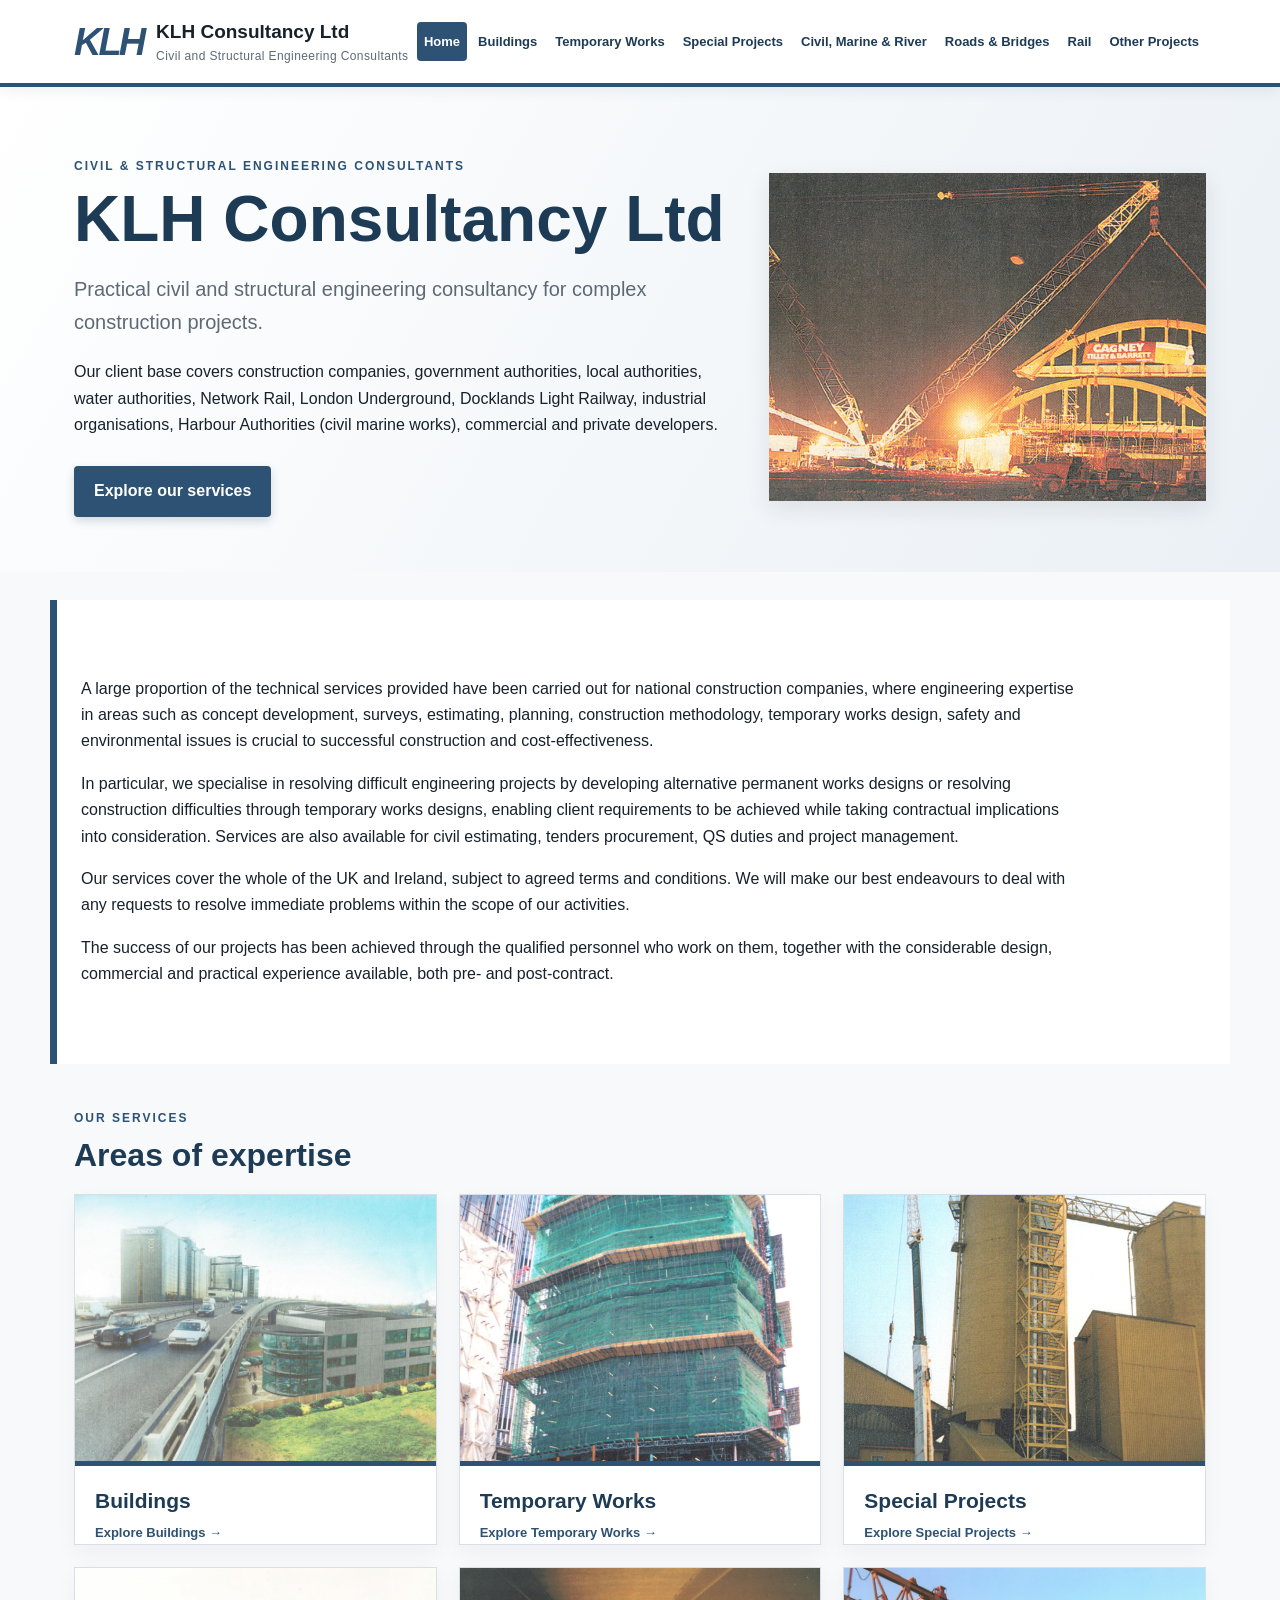
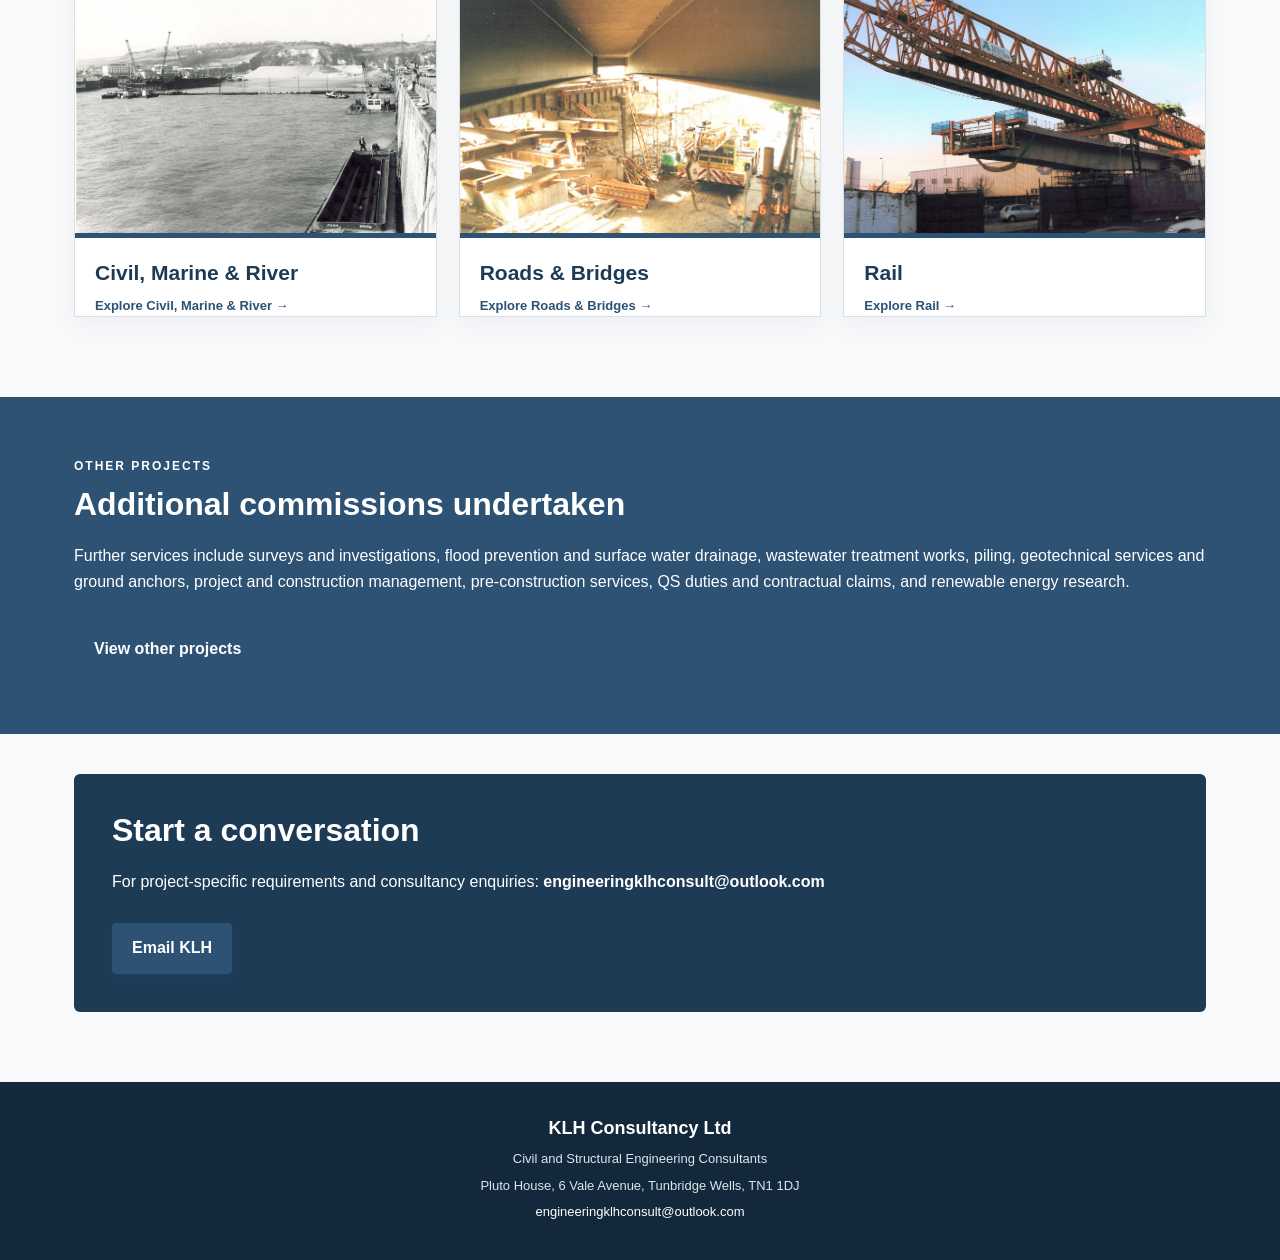
==== commit f56e82e3: "Add files via upload" ====
--- a/index.html
+++ b/index.html
@@ -1,1273 +1 @@
-<!DOCTYPE html>
-<html lang="en">
-<head>
-<meta charset="UTF-8">
-<meta name="viewport" content="width=device-width, initial-scale=1.0">
-
-<title>KLH Consultancy</title>
-
-<style>
-
-* {
-    box-sizing: border-box;
-}
-
-html {
-    scroll-behavior: smooth;
-}
-
-body {
-    margin: 0;
-    background: white;
-    color: #111;
-    font-family: Arial, Helvetica, sans-serif;
-    font-size: 15px;
-    line-height: 1.5;
-}
-
-.page {
-    width: 94%;
-    max-width: 1250px;
-    margin: 25px auto;
-}
-
-/* =========================
-   HEADER
-========================= */
-
-.header {
-    display: grid;
-    grid-template-columns: 35% 65%;
-    min-height: 155px;
-    border-bottom: 1px solid #222;
-    padding-bottom: 15px;
-}
-
-.brand {
-    padding: 8px 10px;
-}
-
-.brand-name {
-    font-family: Georgia, "Times New Roman", serif;
-    font-style: italic;
-    font-weight: bold;
-    color: #2d5274;
-    font-size: 40px;
-}
-
-.company-description {
-    font-weight: bold;
-    font-style: italic;
-    margin-top: 10px;
-}
-
-.contact-details {
-    margin-top: 15px;
-    font-size: 13px;
-}
-
-.header-images {
-    display: grid;
-    grid-template-columns: repeat(4, 1fr);
-    gap: 8px;
-    padding-left: 15px;
-}
-
-.header-image {
-    height: 105px;
-    background-size: cover;
-    background-position: center;
-    border: 1px solid #ddd;
-}
-
-.image1 {
-    background-image:
-    url("https://images.unsplash.com/photo-1504307651254-35680f356dfd?auto=format&fit=crop&w=600&q=80");
-}
-
-.image2 {
-    background-image:
-    url("https://images.unsplash.com/photo-1541888946425-d81bb19240f5?auto=format&fit=crop&w=600&q=80");
-}
-
-.image3 {
-    background-image:
-    url("https://images.unsplash.com/photo-1511818966892-d7d671e672a2?auto=format&fit=crop&w=600&q=80");
-}
-
-.image4 {
-    background-image:
-    url("https://images.unsplash.com/photo-1503387762-592deb58ef4e?auto=format&fit=crop&w=600&q=80");
-}
-
-
-/* =========================
-   MAIN LAYOUT
-========================= */
-
-.layout {
-    display: grid;
-    grid-template-columns: 240px 1fr;
-    gap: 15px;
-    margin-top: 15px;
-}
-
-
-/* =========================
-   LEFT MENU
-========================= */
-
-.sidebar {
-    border: 1px solid #222;
-    padding: 20px;
-    align-self: start;
-    position: sticky;
-    top: 15px;
-    max-height: calc(100vh - 30px);
-    overflow-y: auto;
-}
-
-.sidebar-home {
-    font-size: 25px;
-    margin-bottom: 30px;
-}
-
-.sidebar h3 {
-    font-size: 19px;
-    font-weight: normal;
-    margin-bottom: 10px;
-}
-
-.sidebar ul {
-    padding-left: 20px;
-    margin-top: 5px;
-}
-
-.sidebar li {
-    margin-bottom: 7px;
-}
-
-.sidebar a {
-    color: #111;
-    text-decoration: none;
-}
-
-.sidebar a:hover {
-    text-decoration: underline;
-}
-
-.sidebar-link {
-    font-size: 18px;
-    margin-top: 22px;
-}
-
-
-/* =========================
-   CONTENT
-========================= */
-
-.content {
-    border: 1px solid #222;
-}
-
-.section {
-    padding: 42px;
-    border-bottom: 1px solid #222;
-    scroll-margin-top: 20px;
-}
-
-.section:last-child {
-    border-bottom: none;
-}
-
-.section-heading {
-    font-size: 31px;
-    font-weight: normal;
-    text-decoration: underline;
-    text-underline-offset: 6px;
-    margin-top: 0;
-    margin-bottom: 25px;
-}
-
-.section h3 {
-    font-size: 23px;
-    font-weight: normal;
-    color: #2d5274;
-    margin-top: 35px;
-    margin-bottom: 12px;
-}
-
-.section p {
-    max-width: 950px;
-    margin-bottom: 17px;
-}
-
-.section ul {
-    padding-left: 25px;
-    max-width: 1000px;
-}
-
-.section li {
-    margin-bottom: 6px;
-}
-
-
-/* =========================
-   HOME
-========================= */
-
-.home-intro {
-    display: grid;
-    grid-template-columns: 60% 40%;
-    gap: 25px;
-    align-items: center;
-}
-
-.home-image {
-    min-height: 320px;
-    background-image:
-    url("https://images.unsplash.com/photo-1541888946425-d81bb19240f5?auto=format&fit=crop&w=900&q=80");
-    background-size: cover;
-    background-position: center;
-}
-
-
-/* =========================
-   SERVICES
-========================= */
-
-.service {
-    border-top: 1px solid #ddd;
-    padding: 30px 0;
-}
-
-.service:first-child {
-    border-top: none;
-    padding-top: 0;
-}
-
-.service-title {
-    font-size: 25px;
-    color: #2d5274;
-    margin-bottom: 15px;
-}
-
-.service strong {
-    display: block;
-    margin-top: 20px;
-}
-
-
-/* =========================
-   PROJECT LISTS
-========================= */
-
-.project-list {
-    columns: 2;
-    column-gap: 55px;
-}
-
-.project-list li {
-    break-inside: avoid;
-}
-
-
-/* =========================
-   CONTACT
-========================= */
-
-.contact-layout {
-    display: grid;
-    grid-template-columns: 1fr 300px;
-    gap: 35px;
-}
-
-.map {
-    min-height: 260px;
-    border: 1px solid #222;
-    background-image:
-    url("https://images.unsplash.com/photo-1526778548025-fa2f459cd5c1?auto=format&fit=crop&w=700&q=80");
-    background-size: cover;
-    background-position: center;
-    display: flex;
-    align-items: flex-end;
-    padding: 12px;
-    font-size: 12px;
-}
-
-
-/* =========================
-   FOOTER
-========================= */
-
-footer {
-    padding: 15px 0;
-    font-size: 12px;
-    color: #555;
-}
-
-
-/* =========================
-   MOBILE
-========================= */
-
-@media (max-width: 850px) {
-
-    .header {
-        grid-template-columns: 1fr;
-    }
-
-    .header-images {
-        padding-left: 0;
-        margin-top: 15px;
-    }
-
-    .layout {
-        grid-template-columns: 1fr;
-    }
-
-    .sidebar {
-        position: static;
-        max-height: none;
-    }
-
-    .home-intro {
-        grid-template-columns: 1fr;
-    }
-
-    .home-image {
-        min-height: 250px;
-    }
-
-    .contact-layout {
-        grid-template-columns: 1fr;
-    }
-
-    .project-list {
-        columns: 1;
-    }
-}
-
-@media (max-width: 550px) {
-
-    .page {
-        width: 96%;
-    }
-
-    .brand-name {
-        font-size: 31px;
-    }
-
-    .header-images {
-        grid-template-columns: 1fr 1fr;
-    }
-
-    .section {
-        padding: 27px;
-    }
-
-    .section-heading {
-        font-size: 27px;
-    }
-}
-
-</style>
-</head>
-
-
-<body>
-
-<div class="page">
-
-
-<!-- =========================
-     HEADER
-========================= -->
-
-<header class="header">
-
-    <div class="brand">
-
-        <div class="brand-name">
-            KLH Consultancy
-        </div>
-
-        <div class="company-description">
-            Civil and Structural Engineering Consultants
-        </div>
-
-        <div class="contact-details">
-            Tel: 01732 852212<br>
-            Fax: 01732 852218<br><br>
-            Email: postmaster@klhassociates.co.uk
-        </div>
-
-    </div>
-
-
-    <div class="header-images">
-
-        <div class="header-image image1"></div>
-        <div class="header-image image2"></div>
-        <div class="header-image image3"></div>
-        <div class="header-image image4"></div>
-
-    </div>
-
-</header>
-
-
-
-<div class="layout">
-
-
-<!-- =========================
-     SIDEBAR
-========================= -->
-
-<aside class="sidebar">
-
-    <div class="sidebar-home">
-        <a href="#home">HOME</a>
-    </div>
-
-    <h3>SERVICES</h3>
-
-    <ul>
-
-        <li>
-            <a href="#temporary">
-                Temporary Works
-            </a>
-        </li>
-
-        <li>
-            <a href="#rail">
-                Rail
-            </a>
-        </li>
-
-        <li>
-            <a href="#marine">
-                Marine & River Projects
-            </a>
-        </li>
-
-        <li>
-            <a href="#bridges">
-                Bridges & Highways
-            </a>
-        </li>
-
-        <li>
-            <a href="#buildings">
-                Buildings
-            </a>
-        </li>
-
-        <li>
-            <a href="#special">
-                Special Projects & Piling
-            </a>
-        </li>
-
-        <li>
-            <a href="#renewable">
-                Renewable Energy
-            </a>
-        </li>
-
-        <li>
-            <a href="#geotechnical">
-                Geotechnical
-            </a>
-        </li>
-
-        <li>
-            <a href="#management">
-                Project & Construction Management
-            </a>
-        </li>
-
-        <li>
-            <a href="#costs">
-                Estimating, Cost Plans & Value Engineering
-            </a>
-        </li>
-
-        <li>
-            <a href="#contractual">
-                Contractual Consultancy
-            </a>
-        </li>
-
-    </ul>
-
-
-    <div class="sidebar-link">
-        <a href="#policies">
-            POLICIES
-        </a>
-    </div>
-
-    <div class="sidebar-link">
-        <a href="#contact">
-            CONTACTS
-        </a>
-    </div>
-
-</aside>
-
-
-
-<!-- =========================
-     MAIN CONTENT
-========================= -->
-
-<main class="content">
-
-
-<!-- =========================
-     HOME
-========================= -->
-
-<section class="section" id="home">
-
-    <div class="home-intro">
-
-        <div>
-
-            <h1 class="section-heading">
-                KLH Consultancy
-            </h1>
-
-            <p>
-                KLH Consultancy are consulting Civil and Structural Engineers
-                working nationally and internationally.
-            </p>
-
-            <p>
-                Our client base covers Construction Companies, Government
-                Authorities, Local Authorities, Water Authorities, Industrial
-                Organisations, Commercial and Private Developers.
-            </p>
-
-            <p>
-                A large proportion of work is carried out for National and
-                International Construction Companies, where technical expertise
-                and cost effectiveness is an essential aspect of any design.
-            </p>
-
-            <p>
-                In particular we specialize in the resolving of difficult
-                engineering schemes by development of a suitable design
-                together with sequence of construction, methodology, safety,
-                environmental, time and cost considerations all being taken
-                into account.
-            </p>
-
-            <p>
-                The success of projects has only been achieved by the qualified
-                personnel that work on them and the considerable design and
-                practicable experience available.
-            </p>
-
-        </div>
-
-
-        <div class="home-image"></div>
-
-    </div>
-
-</section>
-
-
-
-<!-- =========================
-     SERVICES
-========================= -->
-
-<section class="section" id="services">
-
-<h2 class="section-heading">
-    Services
-</h2>
-
-
-
-<!-- TEMPORARY WORKS -->
-
-<div class="service" id="temporary">
-
-<h3 class="service-title">
-    Temporary Works
-</h3>
-
-<p>
-    One of our main sectors of work.
-</p>
-
-<p>
-    Senior personnel of the company have over 30 years experience in the
-    planning and design of temporary works.
-</p>
-
-<p>
-    Wherever possible depending on cost and suitability proprietary equipment
-    is utilised in our temporary works designs. We have a comprehensive
-    technical library of such equipment and plant.
-</p>
-
-<strong>
-    All types of design undertaken:
-</strong>
-
-<ul>
-
-<li>Cofferdams</li>
-<li>Propping to deep excavations</li>
-<li>Piling</li>
-<li>Bridges</li>
-<li>Bridge sliding techniques and slide path support structures</li>
-<li>Heavy lifts and Lifting techniques</li>
-<li>Top Down Construction</li>
-<li>Support of Facades</li>
-<li>Retaining Walls</li>
-<li>Pile static load test systems</li>
-<li>Temporary Jetties</li>
-<li>Offshore cellular Structures</li>
-<li>Pontoon Stability</li>
-<li>Falsework and scaffolding</li>
-<li>Piling frames</li>
-<li>Stability and adaptations to Jack-up-platforms</li>
-<li>Stability of structures during demolition</li>
-<li>Crash decks</li>
-<li>Jacking and bridge bearing renewal</li>
-<li>Slip forming</li>
-<li>Formwork</li>
-
-</ul>
-
-
-<strong>
-    Some major Temporary Works projects undertaken:
-</strong>
-
-<ul class="project-list">
-
-<li>Heavy Lifting systems.</li>
-<li>Two Tunnels under the Thames and Approaches</li>
-<li>Dublin Port Tunnel, Dublin</li>
-<li>London Underground and Railtrack Works.</li>
-<li>River Side House, Southwark, London, 13 Storey R.C Building</li>
-<li>Greenwich Peninsula Millennium Site London.</li>
-<li>King Post Pile Basement to Office Block Development.</li>
-<li>Harrods, London</li>
-<li>Silvertown Bypass, London Docklands.</li>
-<li>Tate Gallery, South Bank London</li>
-<li>Tower Crane Foundations</li>
-<li>99 Bishops Gate, City of London.</li>
-<li>New Bond Street.</li>
-<li>Kemsal Street, London.</li>
-<li>Cwn Valley, South Wales</li>
-<li>Basement, North London</li>
-<li>M2/A2 Motorway Improvement Scheme.</li>
-<li>Temporary Bridge, City Airport, London</li>
-<li>Manchester Ship Canal and Dock Cofferdams</li>
-<li>Homesley Bridge Cofferdams, Nr Manchester.</li>
-<li>Flood prevention, mobile suspended ground anchor rig platform, London</li>
-
-</ul>
-
-</div>
-
-
-
-<!-- RAIL -->
-
-<div class="service" id="rail">
-
-<h3 class="service-title">
-    Rail
-</h3>
-
-<p>
-    KLH Consultancy involvement in rail works started in the 1980’s and covers
-    virtually all the main railway operators in the UK.
-</p>
-
-<p>
-    The majority of our designs have been in connection with Network Rail,
-    London Underground and the Docklands Light Railway.
-</p>
-
-<p>
-    Much of our work on many projects has required both the conception and
-    development of Temporary and Permanent works designs with the constraints
-    on designing components to suit live track conditions or to be carried out
-    during track possessions.
-</p>
-
-<p>
-    In conjunction with the compiling and submission of the necessary documents
-    such as Approval In Principle (AIP’s), Conceptual Design Statements (CDS)
-    and Safe Load Assessments. Providing design to suit the necessitated
-    detailed planning and the deriving of methods in close liaison with our
-    clients.
-</p>
-
-<p>
-    KLH Consultancy have been certified as Category 2 and 3 design checkers on
-    numerous rail projects.
-</p>
-
-<p>
-    The list of Rail projects relate to engineering work where KLH Consultancy
-    have provided either fully or in part the following services:
-</p>
-
-<ul>
-
-<li>
-    The design of temporary or permanent works and preparation of AIP’s,
-    CDS and Safe Load Assessments
-</li>
-
-<li>
-    Methodology of construction
-</li>
-
-<li>
-    Design CAT 2 or 3 checks
-</li>
-
-<li>
-    Design construction interface management.
-</li>
-
-<li>
-    Design adaptation to reduce risk together with value engineering appraisals.
-</li>
-
-</ul>
-
-<strong>
-    Rail Projects:
-</strong>
-
-<ul class="project-list">
-
-<li>CTRL Eurostar track, cofferdams close to track</li>
-<li>Docklands Light Railway, City Airport to Woolwich Arsenal extension</li>
-<li>Docklands Light Railway, City Airport Extension</li>
-<li>Docklands Light Railway, Lewisham Extension</li>
-<li>LUL Extension, Jubilee Line. Canning Town to Stratford section</li>
-<li>LUL Hainault Station Upgrade</li>
-<li>LUL, Rotherhithe Vent Shaft, South Bank</li>
-<li>LUL, Earls Court Station Modernisation</li>
-<li>LUL, Tubelines, Hampstead Station Upgrade.</li>
-<li>LUL, Refurbishment of Earls Court Station</li>
-<li>LUL, Acton Station.</li>
-<li>Network Rail, Waterson Street Bridge, London.</li>
-<li>Network Rail, Kingsland Road Viaduct, London.</li>
-<li>Networkrail, Farringdon Station, Thameslink</li>
-<li>Network Rail, Wembley Maintenance Depot, New Access</li>
-<li>Transport for London, East London Link</li>
-
-</ul>
-
-</div>
-
-
-
-<!-- MARINE -->
-
-<div class="service" id="marine">
-
-<h3 class="service-title">
-    Marine & River Projects
-</h3>
-
-<p>
-    Civil – Marine and River Projects
-</p>
-
-<p>
-    A wide variety of design work coupled with providing a design service on
-    site on major projects has enabled the most suitable and economic methods
-    of construction to be implemented using inventive techniques.
-</p>
-
-<ul class="project-list">
-
-<li>Dover Harbour Ro-Ro Berths 5 & 6.</li>
-<li>Humber International Terminal.</li>
-<li>Scrabster Harbour Jetty.</li>
-<li>South Coast Reclamation Scheme, Brighton.</li>
-<li>Hoverport, Dover, Largest Hoverport in the World*</li>
-<li>Temporary jetty Cardiff Bay Marina.</li>
-<li>Devonport Jetty*.</li>
-<li>Jack-up-platforms</li>
-<li>Widening of Kingston Bridge, River Thames Kingston.</li>
-<li>Old BSC jetty on River Thames.</li>
-<li>King George V Lock Dam, Royal Docks, London.</li>
-<li>King George V Lock.</li>
-<li>River Medway, Millennium Projects, Bank Stabilisation.</li>
-<li>River Lee- David Stoker Flood gates.</li>
-
-</ul>
-
-<p>
-    <em>
-        *Designs for these works undertaken by KLH when an employee of
-        Mears Construction Ltd.
-    </em>
-</p>
-
-</div>
-
-
-
-<!-- BRIDGES -->
-
-<div class="service" id="bridges">
-
-<h3 class="service-title">
-    Bridges & Highways
-</h3>
-
-<p>
-    Highways design has been limited to small private developments. However,
-    over a kilometre of the A26 trunk road realignment and reconstruction has
-    been managed including the providing of all technical services.
-</p>
-
-<p>
-    Employer East Sussex C.C, Client Derek Greenwood Construction Ltd
-</p>
-
-<ul class="project-list">
-
-<li>M4, Bridges foundation anchors</li>
-<li>Network Rail, Wembley maintenance Depot, Bridge over tracks.</li>
-<li>New Medway Crossing, Discharge Platform.</li>
-<li>Tate and Lyle Factory</li>
-<li>Bridge Slide and elevated support.</li>
-<li>Thamesmead Bypass.</li>
-<li>Large Retail Park Complex, Tunbridge Wells</li>
-<li>Homesley 3-span bridge over river</li>
-
-</ul>
-
-</div>
-
-
-
-<!-- BUILDINGS -->
-
-<div class="service" id="buildings">
-
-<h3 class="service-title">
-    Buildings
-</h3>
-
-<p>
-    Structural design for all types of building (excluding high rise), also
-    renovation and refurbishment work, inclusive of site surveys and
-    investigations.
-</p>
-
-<p>
-    A selection of projects include:
-</p>
-
-<ul>
-
-<li>Large Retail Park Complex, Tunbridge Wells</li>
-<li>3 Storey Offices to Residential Conversion, Twickenham.</li>
-<li>Structural Steel Canopy and Access Stairs to Silo</li>
-<li>Waste Distribution Centre, Offices London</li>
-<li>Coca-Cola-Schweppes Factory, Sidcup, Kent</li>
-<li>Office and Restaurant, additional Plant on Roof.</li>
-<li>LUL Cockfosters Depot. Structural alterations.</li>
-<li>Underpinning.</li>
-<li>
-    Internal structural alterations with Building Regulation Approvals,
-    various schemes.
-</li>
-
-</ul>
-
-</div>
-
-
-
-<!-- SPECIAL PROJECTS -->
-
-<div class="service" id="special">
-
-<h3 class="service-title">
-    Special Projects & Piling
-</h3>
-
-<p>
-    Special projects are those where KLH Consultancy have been commissioned
-    to survey, develop and provide a designed solution or survey and report
-    to a particular one off situation.
-</p>
-
-<ul class="project-list">
-
-<li>Bristol Port Dock Aviation Fuel Pipelines</li>
-<li>1.8million gallon lake (reservoir).</li>
-<li>
-    Admiralty building Portsmouth Naval base. Removal of steel mast and
-    yard arm.
-</li>
-<li>National Portrait Gallery</li>
-<li>
-    Isle of Sheppey, independent design check on 20t exc. Frame support
-    and flood bank stability.
-</li>
-<li>A.F.I Ltd – Fruit distributors, Paddock Wood Kent.</li>
-<li>Teeside - London</li>
-<li>Demolition of 99 Bishopsgate London.</li>
-<li>Piling</li>
-<li>Ring main and Pumping station Chemical Works</li>
-<li>
-    Demolition of Pre-stressed bridge decks over the M4 South Wales
-</li>
-<li>
-    Report on sheet piled cofferdam construction South Wales
-</li>
-<li>Check on piling rig stability and components</li>
-<li>Tower Crane collapse, Hythe</li>
-<li>
-    DLR extensions over Millwall Docks London. Acoustic steel frame box
-    to 18t piling hammer.
-</li>
-
-</ul>
-
-</div>
-
-
-
-<!-- RENEWABLE ENERGY -->
-
-<div class="service" id="renewable">
-
-<h3 class="service-title">
-    Renewable Energy
-</h3>
-
-<p>
-    Currently investigations and research is being undertaken in connection
-    with tidal energy.
-</p>
-
-<p>
-    Although a great deal of information and work has been carried out by
-    other organisations in this field, we are of the view that the particular
-    concept under review has not been developed or presented as a scheme
-    elsewhere.
-</p>
-
-</div>
-
-
-
-<!-- GEOTECHNICAL -->
-
-<div class="service" id="geotechnical">
-
-<h3 class="service-title">
-    Geotechnical
-</h3>
-
-<p>
-    Desk top studies of proposed sites for development is a service provided
-    by the geotechnical division. Such a service covers full topographical,
-    geological, contamination, environmental, flooding and drainage
-    assessments and also probable traffic flow increase with the likely
-    impact on the existing carriageway network.
-</p>
-
-<p>
-    We are able to offer full contamination and geotechnical investigations
-    through our in house partnering arrangements with the BdR consultancy
-    service situated within the same building as KLH Consultancy.
-</p>
-
-<p>
-    Interpretation of site investigation (SI) reports and consequent advice
-    to clients to develop the most suitable design to cope with the SI findings
-    is an exercise common to the majority of our commissions.
-</p>
-
-</div>
-
-
-
-<!-- MANAGEMENT -->
-
-<div class="service" id="management">
-
-<h3 class="service-title">
-    Project & Construction Management
-</h3>
-
-<p>
-    Project management and or construction management services to the
-    Employer/Client are available. Either for the traditional forms of
-    contract or Design and Construct forms of contract. Both pre and post
-    contract services are offered.
-</p>
-
-<p>
-    Such a facility arises because of the project and construction management
-    experience of the senior personnel within the company.
-</p>
-
-<ul>
-
-<li>
-    A26 Sussex. 1.0kilometer of road realignment, complete reconstruction
-    and drainage together with associated accommodation works.
-</li>
-
-<li>
-    Silvertown Bypass (viaduct), London
-</li>
-
-<li>
-    Harrods Store, London. Installation of 14 escalators.
-</li>
-
-<li>
-    Thames Barrier, Fire protection services and mains.
-</li>
-
-</ul>
-
-</div>
-
-
-
-<!-- COSTS -->
-
-<div class="service" id="costs">
-
-<h3 class="service-title">
-    Estimating, Cost Plans & Value Engineering
-</h3>
-
-<p>
-    Economic and safe designs are at the forefront of all the services we
-    provide. Enhancing this is the capability to comprehensively assess the
-    costs for all types of Civil Engineering works.
-</p>
-
-<p>
-    The preparation, planning, bid management, procurement enquires,
-    temporary works and site on cost allowances are all part of any costing
-    exercise we undertake. Where necessary a full breakdown of the resources
-    in the cost estimate can be provided.
-</p>
-
-<p>
-    Many cost plans, value engineering and estimates have been produced by
-    the company with cash flow predictions.
-</p>
-
-<ul class="project-list">
-
-<li>Lowestoft dome WWTW, Lowestoft.</li>
-<li>New Industrial Complex, Tunbridge Wells.</li>
-<li>Humber International Terminal (marine works), Hull</li>
-<li>
-    Dartford Thames Crossing, London. West Tunnel deck replacement.
-</li>
-<li>Millennium Dome project, Greenwich, London</li>
-<li>Pumping Station, Dover</li>
-<li>Gyratory Highways Scheme, Isle of Jersey</li>
-<li>Rail Bridges reconstruction, Arundel</li>
-<li>Portobello Land Reclamation Scheme Brighton</li>
-<li>
-    DLR extension (6km) Canning Town to City Airport, London
-</li>
-<li>
-    DLR extension, King George V dock to Woolwich Arsenal Station,
-    2 bores under the Thames). London
-</li>
-<li>
-    London City Airport, extension of runway and temporary access bridge.
-</li>
-<li>
-    Surrey C.C. Advice and evaluation of Highway works for Direct Works
-    Department.
-</li>
-
-</ul>
-
-<h3>
-    International Projects
-</h3>
-
-<ul>
-
-<li>Military City, Saudi Arabia</li>
-<li>River Nile, Uganda. Hydro Electric scheme.</li>
-<li>Viaduct across the Straits of Mumbai, India</li>
-<li>N11, Road and bridges. Ireland</li>
-
-</ul>
-
-</div>
-
-
-
-<!-- CONTRACTUAL -->
-
-<div class="service" id="contractual">
-
-<h3 class="service-title">
-    Contractual Consultancy
-</h3>
-
-<p>
-    Contractual advice, together with both the submission of contractual
-    claims and in other cases the defence of claims has been a feature of
-    our services for many years.
-</p>
-
-<p>
-    Assistance in the preparation of civil engineering contractual claims
-    have been undertaken for major International Contractors.
-</p>
-
-<p>
-    Comprehensive advice, contractual correspondence, compilation and the
-    complete submission of claims have been undertaken successfully for a
-    number of clients. These claims have generally been associated with the
-    ICE 5th and 6th Editions of Contract, the NEC for of contract regarding
-    compensation events, various JCT Forms of Contract, The Red and Green
-    forms of Petro-chemical Conditions of Contract, and the ad-hoc
-    Construction Management forms of contract, together with the associated
-    sub-contract terms and conditions.
-</p>
-
-<p>
-    Claims, advice and services have encompassed civil road, rail, bridge,
-    drainage, marine and fire protection services.
-</p>
-
-<p>
-    Since the 1980’s KLH Consultancy has played a major part in assisting
-    or resolving over a dozen contract claims. In addition KLH has been
-    nominated as an expert witness on two occasions.
-</p>
-
-</div>
-
-</section>
-
-
-
-<!-- =========================
-     POLICIES
-========================= -->
-
-<section class="section" id="policies">
-
-<h2 class="section-heading">
-    Policies
-</h2>
-
-<ul>
-
-<li>Design Quality Policy</li>
-<li>Health and Safety Policy</li>
-<li>Personnel Equal Opportunities Policy</li>
-<li>Sustainability Policy</li>
-<li>Environmental Policy</li>
-
-</ul>
-
-</section>
-
-
-
-<!-- =========================
-     CONTACT
-========================= -->
-
-<section class="section" id="contact">
-
-<h2 class="section-heading">
-    Contacts
-</h2>
-
-<div class="contact-layout">
-
-<div>
-
-<p>
-<strong>
-Location of Address (registered office):
-</strong>
-</p>
-
-<p>
-The Old Engine House<br>
-Goblands Farm Business Park<br>
-Court Lane<br>
-Hadlow<br>
-Kent<br>
-U.K<br>
-TN11 0DP
-</p>
-
-<p>
-Tel: 01732 852212
-</p>
-
-<p>
-Fax: 01732 852218
-</p>
-
-<p>
-Email: postmaster@klhassociates.co.uk
-</p>
-
-<p>
-Contact Name: Keith Harrison
-</p>
-
-</div>
-
-
-<div class="map">
-    KLH Consultancy<br>
-    The Old Engine House
-</div>
-
-</div>
-
-</section>
-
-
-</main>
-
-</div>
-
-
-<footer>
-    KLH Consultancy — Civil and Structural Engineering Consultants
-</footer>
-
-
-</div>
-
-</body>
-</html>
+<!doctype html><html lang="en"><head><meta charset="utf-8"><meta name="viewport" content="width=device-width,initial-scale=1"><title>Home | KLH Consultancy</title><meta name="description" content="KLH Consultancy Ltd – civil and structural engineering consultants."><link rel="stylesheet" href="style.css"></head><body><header><div class="header-inner"><a class="brand" href="index.html"><div class="klh">KLH</div><div><strong>KLH Consultancy Ltd</strong><span>Civil and Structural Engineering Consultants</span></div></a><button class="menu" type="button" aria-label="Menu" onclick="document.body.classList.toggle('nav-open')">☰</button><nav><a class="active" href="index.html">Home</a><a href="buildings.html">Buildings</a><a href="temporary-works.html">Temporary Works</a><a href="special-projects.html">Special Projects</a><a href="marine-river.html">Civil, Marine &amp; River</a><a href="roads-bridges.html">Roads &amp; Bridges</a><a href="rail.html">Rail</a><a href="other-projects.html">Other Projects</a></nav></div></header><main><section class="hero"><div class="hero-copy"><p class="eyebrow">CIVIL & STRUCTURAL ENGINEERING CONSULTANTS</p><h1>KLH Consultancy Ltd</h1><p class="lead">Practical civil and structural engineering consultancy for complex construction projects.</p><p>Our client base covers construction companies, government authorities, local authorities, water authorities, Network Rail, London Underground, Docklands Light Railway, industrial organisations, Harbour Authorities (civil marine works), commercial and private developers.</p><a class="button" href="#services">Explore our services</a></div><div><button class="zoom hero-shot" type="button" data-full="images/home.jpg" data-caption=""><img src="images/home.jpg" alt="KLH Consultancy"></button></div></section><section class="intro"><p>A large proportion of the technical services provided have been carried out for national construction companies, where engineering expertise in areas such as concept development, surveys, estimating, planning, construction methodology, temporary works design, safety and environmental issues is crucial to successful construction and cost-effectiveness.</p><p>In particular, we specialise in resolving difficult engineering projects by developing alternative permanent works designs or resolving construction difficulties through temporary works designs, enabling client requirements to be achieved while taking contractual implications into consideration. Services are also available for civil estimating, tenders procurement, QS duties and project management.</p><p>Our services cover the whole of the UK and Ireland, subject to agreed terms and conditions. We will make our best endeavours to deal with any requests to resolve immediate problems within the scope of our activities.</p><p>The success of our projects has been achieved through the qualified personnel who work on them, together with the considerable design, commercial and practical experience available, both pre- and post-contract.</p></section><section id="services" class="section"><p class="eyebrow">OUR SERVICES</p><h2>Areas of expertise</h2><div class="service-grid"><a class="service-card" href="buildings.html"><img class="tile-img" src="images/buildings/buildings-01.jpg" alt="Buildings" loading="lazy"><h3>Buildings</h3><span class="read">Explore Buildings →</span></a><a class="service-card" href="temporary-works.html"><img class="tile-img" src="images/temporary-works/temporary-works-01.jpg" alt="Temporary Works" loading="lazy"><h3>Temporary Works</h3><span class="read">Explore Temporary Works →</span></a><a class="service-card" href="special-projects.html"><img class="tile-img" src="images/special-projects/special-projects-01.jpg" alt="Special Projects" loading="lazy"><h3>Special Projects</h3><span class="read">Explore Special Projects →</span></a><a class="service-card" href="marine-river.html"><img class="tile-img" src="images/marine-river/marine-river-01.jpg" alt="Civil, Marine &amp; River Projects" loading="lazy"><h3>Civil, Marine &amp; River</h3><span class="read">Explore Civil, Marine &amp; River →</span></a><a class="service-card" href="roads-bridges.html"><img class="tile-img" src="images/roads-bridges/roads-bridges-01.jpg" alt="Roads &amp; Bridges" loading="lazy"><h3>Roads &amp; Bridges</h3><span class="read">Explore Roads &amp; Bridges →</span></a><a class="service-card" href="rail.html"><img class="tile-img" src="images/rail/rail-01.jpg" alt="Rail" loading="lazy"><h3>Rail</h3><span class="read">Explore Rail →</span></a></div></section><section class="other"><p class="eyebrow">OTHER PROJECTS</p><h2>Additional commissions undertaken</h2><p>Further services include surveys and investigations, flood prevention and surface water drainage, wastewater treatment works, piling, geotechnical services and ground anchors, project and construction management, pre-construction services, QS duties and contractual claims, and renewable energy research.</p><a class="button" href="other-projects.html">View other projects</a></section><section class="cta"><h2>Start a conversation</h2><p>For project-specific requirements and consultancy enquiries: <strong>engineeringklhconsult@outlook.com</strong></p><a class="button" href="mailto:engineeringklhconsult@outlook.com">Email KLH</a></section></main><footer><strong>KLH Consultancy Ltd</strong><p>Civil and Structural Engineering Consultants</p><p>Pluto House, 6 Vale Avenue, Tunbridge Wells, TN1 1DJ</p><p class="footer-email"><a href="mailto:engineeringklhconsult@outlook.com">engineeringklhconsult@outlook.com</a></p></footer><script src="script.js"></script></body></html>
--- a/style.css
+++ b/style.css
@@ -0,0 +1,34 @@
+
+:root{--blue:#2D5274;--blue-dark:#1e3b55;--blue-light:#eaf0f5;--ink:#17212b;--muted:#5d6a75;--line:#d8e0e7;--white:#fff;--bg:#f7f9fb}
+*{box-sizing:border-box}html{scroll-behavior:smooth}body{margin:0;font-family:Arial,Helvetica,sans-serif;color:var(--ink);background:var(--bg);line-height:1.65}a{color:inherit;text-decoration:none}header{position:sticky;top:0;z-index:20;background:var(--white);border-bottom:4px solid var(--blue);box-shadow:0 3px 14px #17212b12}.header-inner{max-width:1180px;margin:auto;display:flex;align-items:center;justify-content:space-between;padding:16px 24px}.brand{display:flex;align-items:center;gap:13px}.klh{font-size:38px;font-weight:800;font-style:italic;letter-spacing:-3px;color:var(--blue);line-height:1}.brand strong{display:block;font-size:19px}.brand span{display:block;color:var(--muted);font-size:12px;letter-spacing:.4px}.menu{display:none;border:0;background:var(--blue);color:white;border-radius:4px;padding:8px 12px;font-size:20px}nav{display:flex;gap:4px;flex-wrap:wrap;justify-content:flex-end}nav a{padding:9px 10px;font-size:13px;font-weight:700;color:var(--blue-dark);border-radius:4px}nav a:hover,nav a.active{background:var(--blue);color:white}main{max-width:1180px;margin:auto}.hero,.page-hero{display:grid;grid-template-columns:1.2fr .8fr;gap:40px;align-items:center;padding:70px 24px 55px;background:linear-gradient(120deg,var(--white),var(--blue-light))}.hero{max-width:none;margin:0 calc((1180px - 100vw)/2);padding-left:max(24px,calc((100vw - 1132px)/2));padding-right:max(24px,calc((100vw - 1132px)/2))}.eyebrow{color:var(--blue);font-size:12px;font-weight:800;letter-spacing:2px;margin:0 0 9px}.hero h1,.page-hero h1{font-size:clamp(38px,5vw,64px);line-height:1.05;margin:0 0 15px;color:var(--blue-dark)}h2{font-size:32px;line-height:1.15;color:var(--blue-dark);margin:0 0 20px}h3{color:var(--blue-dark)}.lead{font-size:20px;color:var(--muted)}.hero-copy p{max-width:720px}.button{display:inline-block;background:var(--blue);color:#fff;padding:12px 20px;border-radius:4px;font-weight:700;margin-top:12px;box-shadow:0 4px 10px #2d527433}.button:hover{background:var(--blue-dark)}.placeholder{min-height:210px;border:2px dashed #91a7ba;background:linear-gradient(135deg,#dfe7ee,#f8fafc);display:flex;align-items:center;justify-content:center;flex-direction:column;color:var(--blue);text-align:center;position:relative;overflow:hidden}.placeholder:before{content:'PHOTO';position:absolute;font-size:78px;font-weight:900;color:#2d527410;transform:rotate(-15deg)}.placeholder span,.placeholder small{position:relative;z-index:1}.placeholder span{font-weight:800;letter-spacing:1px}.placeholder small{margin-top:4px;color:var(--muted)}.placeholder.tall{min-height:360px}.intro,.section,.other,.content-wrap{padding:60px 24px}.intro{background:#fff;border-left:7px solid var(--blue);margin-top:28px}.intro p{max-width:1000px}.section{padding-top:45px}.service-grid{display:grid;grid-template-columns:repeat(3,1fr);gap:22px}.service-card{background:white;border:1px solid var(--line);box-shadow:0 8px 22px #17212b0b;transition:.2s;overflow:hidden}.service-card:hover{transform:translateY(-4px);box-shadow:0 12px 28px #17212b18}.service-card .placeholder{min-height:180px;border:0;border-bottom:5px solid var(--blue)}.service-card h3,.service-card .read{display:block;padding:0 20px}.service-card h3{margin:18px 0 4px;font-size:21px}.read{padding-bottom:20px;color:var(--blue);font-weight:800;font-size:13px}.other{background:var(--blue);color:white;margin:20px calc((1180px - 100vw)/2) 0;padding-left:max(24px,calc((100vw - 1132px)/2));padding-right:max(24px,calc((100vw - 1132px)/2))}.other h2,.other .eyebrow{color:white}.other ul{columns:2;padding-left:20px}.cta{margin:40px 24px 70px;padding:38px;background:var(--blue-dark);color:white;border-radius:6px}.cta h2{color:white}.page-hero{margin:0;padding-top:55px;padding-bottom:45px}.content-wrap{background:#fff}.content{max-width:980px;margin:auto}.content-intro{font-size:18px;color:var(--muted);max-width:850px}.gallery{display:grid;grid-template-columns:repeat(3,1fr);gap:16px;margin:35px 0 55px}.gallery .placeholder{min-height:210px;border:0;border-bottom:5px solid var(--blue)}.section-label{font-size:12px;font-weight:800;letter-spacing:2px;color:var(--blue);margin:0 0 10px}.accordion{display:grid;gap:12px;margin:20px 0 45px}.accordion details{background:white;border:1px solid var(--line);border-left:5px solid var(--blue);box-shadow:0 3px 10px #17212b0a}.accordion summary{cursor:pointer;list-style:none;padding:17px 20px;font-weight:800;color:var(--blue-dark);font-size:17px;display:flex;justify-content:space-between;align-items:center}.accordion summary::-webkit-details-marker{display:none}.accordion summary:after{content:'+';font-size:24px;color:var(--blue)}.accordion details[open] summary{background:var(--blue-light)}.accordion details[open] summary:after{content:'−'}.accordion .detail-body{padding:0 20px 20px;color:#3e4a54}.project-note{margin-top:8px;color:var(--muted);font-style:italic}.subservice{background:white;border:1px solid var(--line);border-left:5px solid var(--blue);padding:28px;margin-bottom:18px;box-shadow:0 4px 14px #17212b0a}.subservice h2{font-size:25px;margin-bottom:12px}.subservice ul{margin-bottom:0}.contact-card{background:white;border:1px solid var(--line);border-top:7px solid var(--blue);padding:35px;max-width:720px;box-shadow:0 8px 25px #17212b0d}.contact-item{padding:15px 0;border-bottom:1px solid var(--line)}.contact-item:last-child{border:0}.contact-item strong{display:block;color:var(--blue);font-size:12px;text-transform:uppercase;letter-spacing:1.5px}.contact-item a{color:var(--blue);font-weight:700}footer{background:#13283a;color:#dce6ed;text-align:center;padding:32px 24px}footer strong{font-size:18px;color:#fff}footer p{margin:5px 0;font-size:13px}.footer-email{color:#fff}.note{padding:14px 18px;background:var(--blue-light);border-left:4px solid var(--blue);margin:25px 0}.mobile-spacer{display:none}
+
+/* ---- additions: photo gallery, lightbox, tile images ---- */
+.gallery{grid-template-columns:repeat(var(--n,3),1fr);align-items:start}
+.shot{margin:0}
+.zoom{display:block;width:100%;padding:0;border:0;border-bottom:5px solid var(--blue);background:var(--blue-light);cursor:zoom-in;overflow:hidden}
+.zoom img{display:block;width:100%;aspect-ratio:4/3;object-fit:cover;transition:transform .25s}
+.zoom:hover img,.zoom:focus-visible img{transform:scale(1.04)}
+.zoom:focus-visible{outline:3px solid var(--blue);outline-offset:2px}
+.shot figcaption{margin:12px 2px 0;font-size:14px;line-height:1.55;color:#3e4a54}
+.hero-shot{border:0;box-shadow:0 8px 22px #17212b18}
+.hero-shot img{aspect-ratio:4/3}
+.tile-img{display:block;width:100%;aspect-ratio:4/3;object-fit:cover;border-bottom:5px solid var(--blue)}
+.content-intro{font-size:18px;color:var(--muted);max-width:850px;margin-bottom:30px}
+.content-intro p{margin:0 0 12px}
+.accordion ul{margin:0;padding-left:22px}.accordion li{margin-bottom:8px}
+.accordion .detail-body p{margin:0 0 12px}
+.section-label+.accordion{margin-top:12px}
+.footer-email a{color:#fff}
+.page-hero.centered{grid-template-columns:1fr;text-align:center}
+@media(min-width:901px){nav{flex-wrap:nowrap}nav a{padding:9px 7px;white-space:nowrap}}
+.lightbox{position:fixed;inset:0;z-index:100;display:none;align-items:center;justify-content:center;flex-direction:column;background:#0b1620ee;padding:24px}
+.lightbox.open{display:flex}
+.lightbox img{max-width:92vw;max-height:78vh;object-fit:contain;box-shadow:0 10px 40px #000a;background:#fff}
+.lightbox p{color:#e8eef3;max-width:900px;text-align:center;margin:16px 0 0;font-size:15px;line-height:1.5}
+.lightbox button{position:absolute;border:0;background:#ffffff22;color:#fff;font-size:28px;line-height:1;width:48px;height:48px;border-radius:50%;cursor:pointer}
+.lightbox button:hover,.lightbox button:focus-visible{background:#ffffff55}
+.lb-close{top:18px;right:18px}.lb-prev{left:18px;top:50%;margin-top:-24px}.lb-next{right:18px;top:50%;margin-top:-24px}
+@media(max-width:600px){.lb-prev,.lb-next{top:auto;bottom:18px;margin:0}.lb-prev{left:30%}.lb-next{right:30%}}
+
+@media(max-width:900px){header{position:relative}.header-inner{align-items:flex-start}.menu{display:block}nav{display:none;position:absolute;left:0;right:0;top:100%;background:#fff;padding:12px 20px;border-bottom:3px solid var(--blue);box-shadow:0 8px 18px #17212b18}body.nav-open nav{display:flex;flex-direction:column}nav a{width:100%}.hero,.page-hero{grid-template-columns:1fr}.hero{margin:0}.service-grid{grid-template-columns:repeat(2,1fr)}.gallery{grid-template-columns:1fr 1fr}.other{margin-left:0;margin-right:0}}
+@media(max-width:600px){.brand span{display:none}.brand strong{font-size:16px}.klh{font-size:32px}.service-grid,.gallery{grid-template-columns:1fr}.hero,.page-hero{padding-top:42px}.other ul{columns:1}.intro,.section,.other,.content-wrap{padding-left:18px;padding-right:18px}.cta{margin-left:18px;margin-right:18px}}
